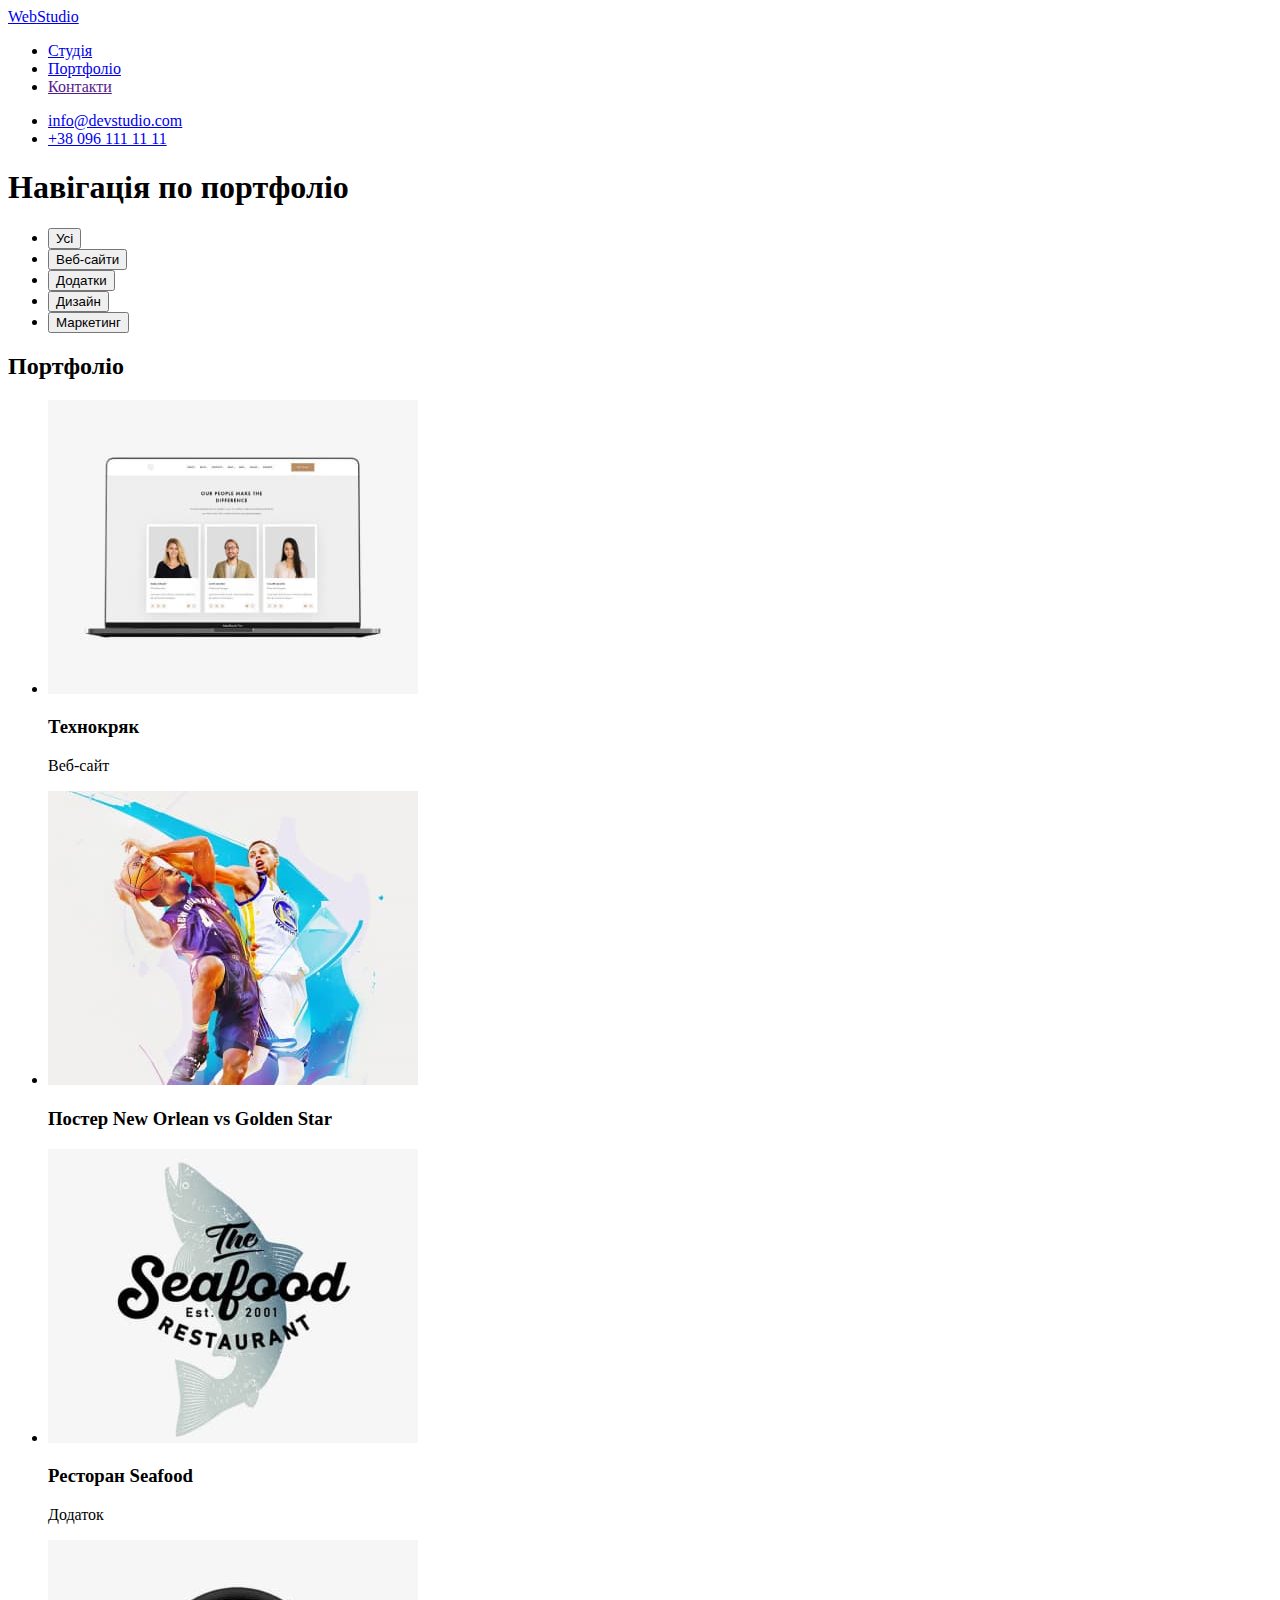
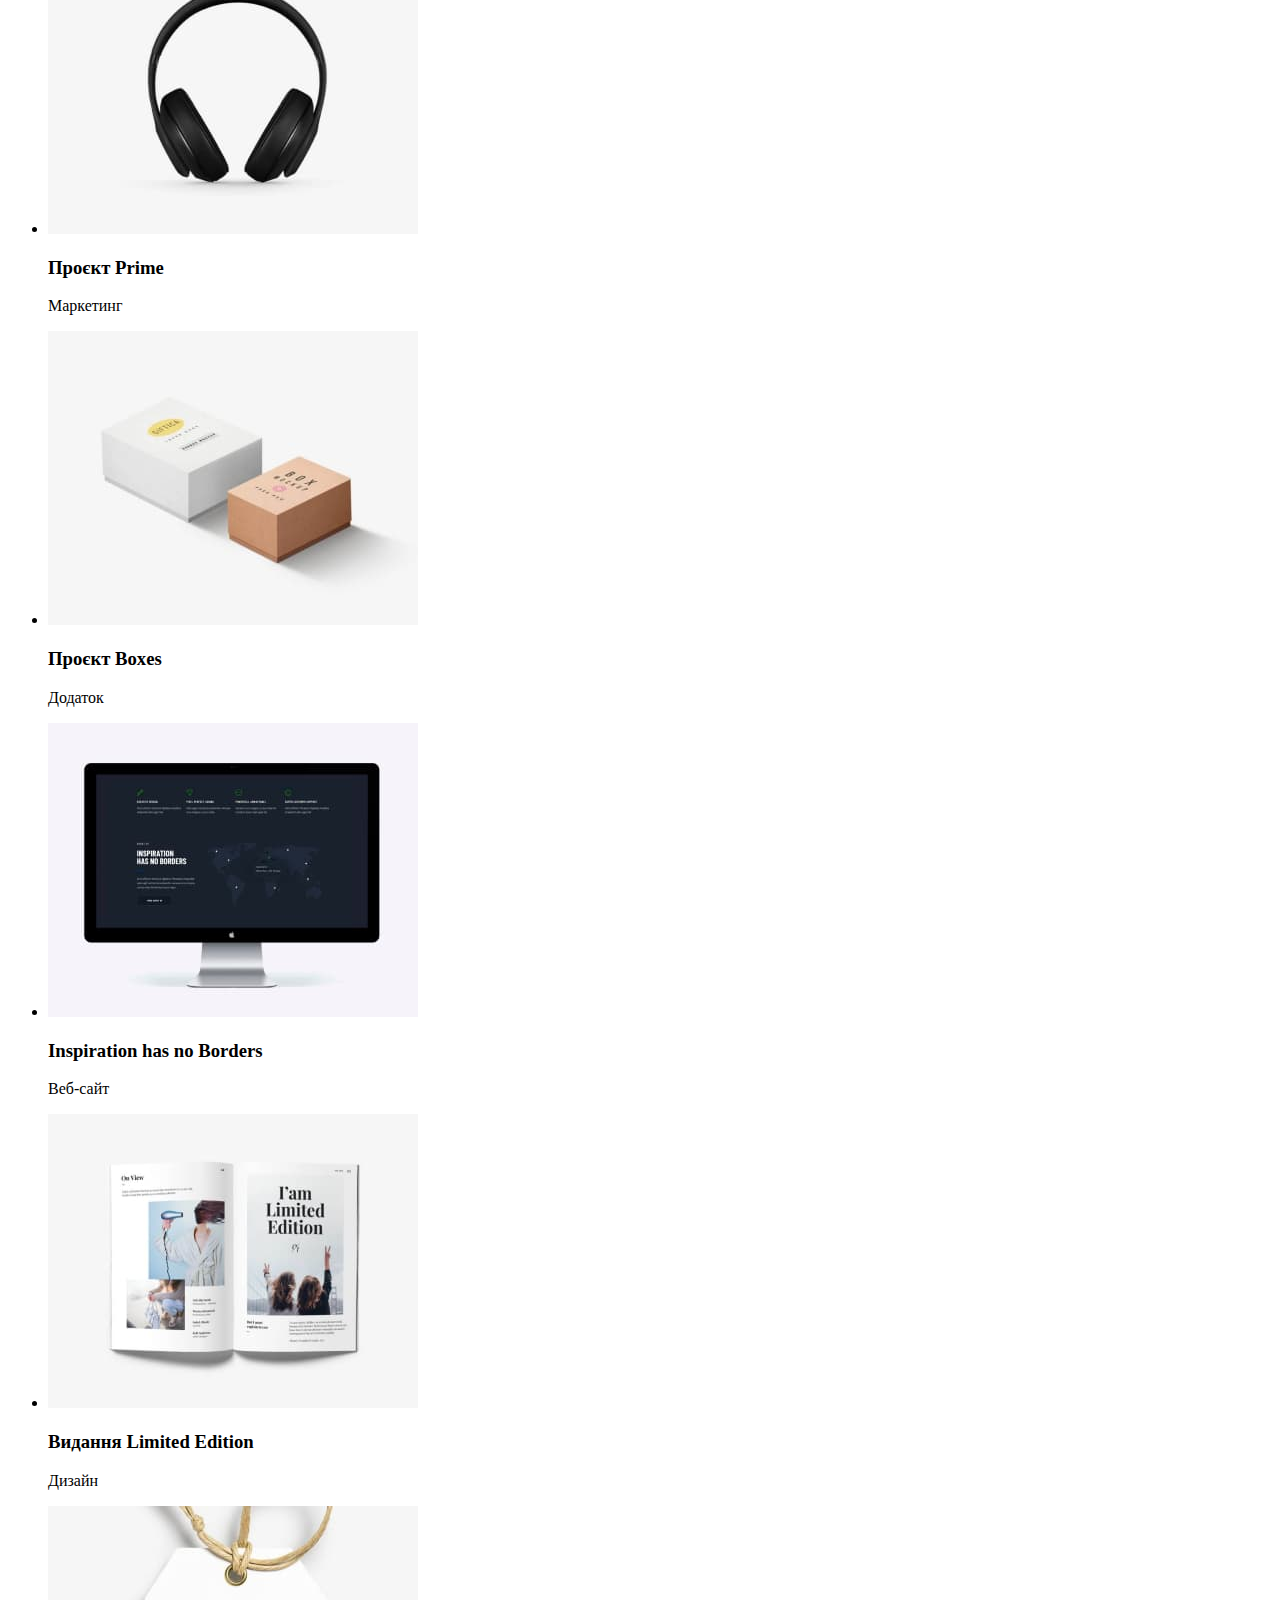
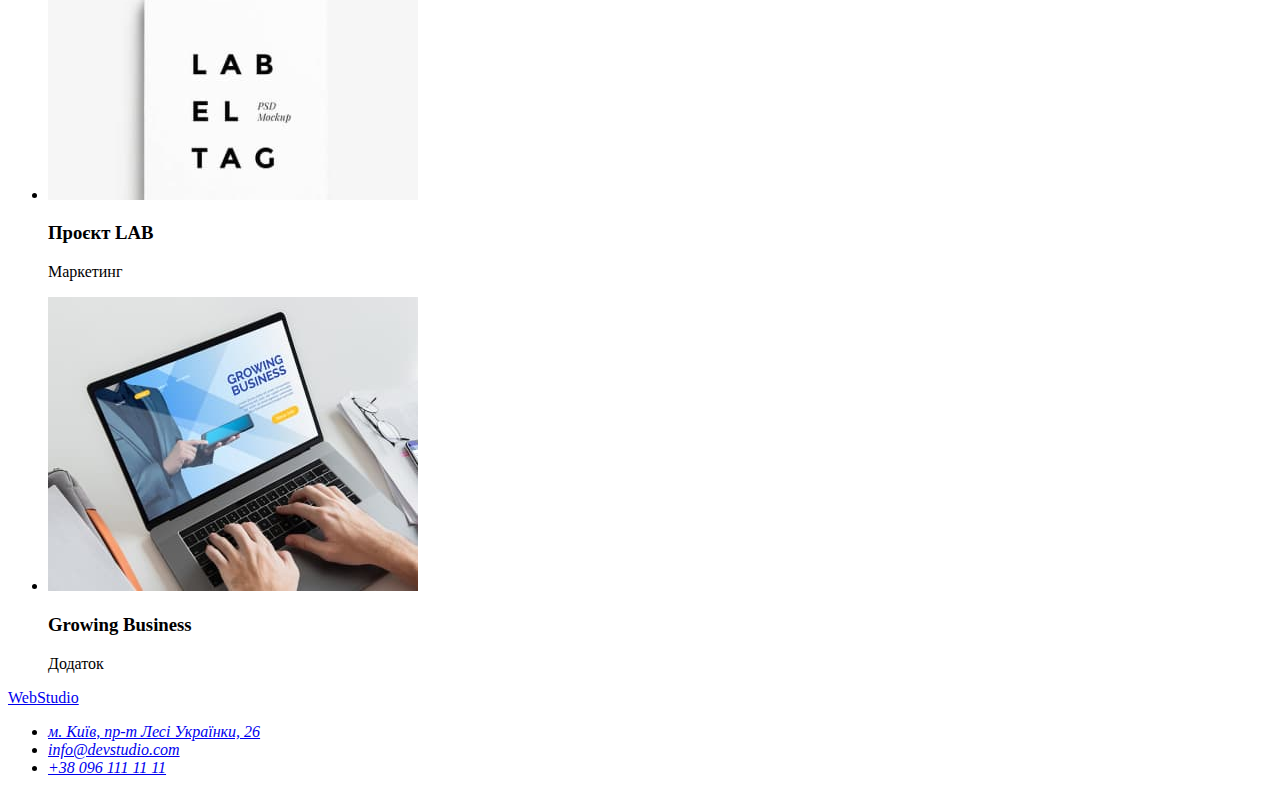
==== portfolio.html @ 465f3a04 "commit html" ====
<!DOCTYPE html>
<html lang="uk">
<head>
    <meta charset="UTF-8">
    <meta http-equiv="X-UA-Compatible" content="IE=edge">
    <meta name="viewport" content="width=device-width, initial-scale=1.0">
    <title>Document</title>
    <link rel="stylesheet" href="./css/styles.css">
</head>
<body>

    <!--Шапка-->

    <header >
        <nav>
            <a href="/index.html"><span class="accent">Web</span>Studio</a>
        <ul class="site-nav">
            <li><a href="./index.html">Студія</a></li>
            <li><a href="./portfolio.html">Портфоліо</a></li>
            <li><a href="">Контакти</a></li>
        </ul>
        </nav>
    
        <ul class="site-nav">
            <li><a href="mailto:info@devstudio.com">info@devstudio.com</a></li>
            <li><a href="tel:+380961111111">+38 096 111 11 11</a></li>
        </ul>
        
        </header>

        <main>
            <section>
                <h1>Навігація по портфоліо</h1>
            <ul>
                <li><button type="button">Усі</button></li>
                <li><button type="button">Веб-сайти</button></li>
                <li><button type="button">Додатки</button></li>
                <li><button type="button">Дизайн</button></li>
                <li><button type="button">Маркетинг</button></li>
            </ul>

            <h2>Портфоліо</h2>

            <ul>
                <li>
                    <img src="./images/img.jpg" alt="Ноутбук з сайтом"
                    width="370"
                    height="294">
                    <h3>Технокряк</h3>
                    <p>Веб-сайт</p>
                </li>
                <li>
                    <img src="./images/img(1).jpg" alt="Постер з баскетболістами"
                    width="370"
                    height="294">
                    <h3>Постер New Orlean vs Golden Star</h3>
                    <p></p>
                </li>
                <li>
                    <img src="./images/img00.jpg" alt="Логотип рибного ресторану"
                    width="370"
                    height="294">
                    <h3>Ресторан Seafood</h3>
                    <p>Додаток</p>
                </li>
                <li>
                    <img src="./images/img(3).jpg" alt="Чорні навушники"
                    width="370"
                    height="294">
                    <h3>Проєкт Prime</h3>
                    <p>Маркетинг</p>
                </li>
                <li>
                    <img src="./images/img(4).jpg" alt="Біла та бежева коробка"
                    width="370"
                    height="294">
                    <h3>Проєкт Boxes</h3>
                    <p>Додаток</p>
                </li>
                <li>
                    <img src="./images/img(5).jpg" alt="Сайт проекту"
                    width="370"
                    height="294">
                    <h3>Inspiration has no Borders</h3>
                    <p>Веб-сайт</p>
                </li>
                <li>
                    <img src="./images/img(6).jpg" alt="Дизайн журналу"
                    width="370"
                    height="294">
                    <h3>Видання Limited Edition</h3>
                    <p>Дизайн</p>
                </li>
                <li>
                    <img src="./images/img(7).jpg" alt="Логотип проекту"
                    width="370"
                    height="294">
                    <h3>Проєкт LAB</h3>
                    <p>Маркетинг</p>
                </li>
                <li>
                    <img src="./images/img(8).jpg" alt="Додаток на ПК"
                    width="370"
                    height="294">
                    <h3>Growing Business</h3>
                    <p>Додаток</p>
                </li>
            </ul>
        </section>

        </main>

        <!--Футер-->

    <footer>

        <a href="/index.html"><span class="accent">Web</span>Studio</a>
        <address>
            <ul>

                <li>
                    <a href="https://goo.gl/maps/KPhSYEdFBXfdf23w7" target="«_blank»" rel="«noopener»">м. Київ, пр-т Лесі Українки, 26</a>
                </li>

                <li><a href="mailto:info@devstudio.com">info@devstudio.com</a></li>
                
                <li><a href="tel:+380961111111">+38 096 111 11 11</a></li>
            
            </ul>
            </address>

    </footer>
</body>
</html>
---- css/styles.css ----
.site-nav :hover {
    color: #2196F3;
}
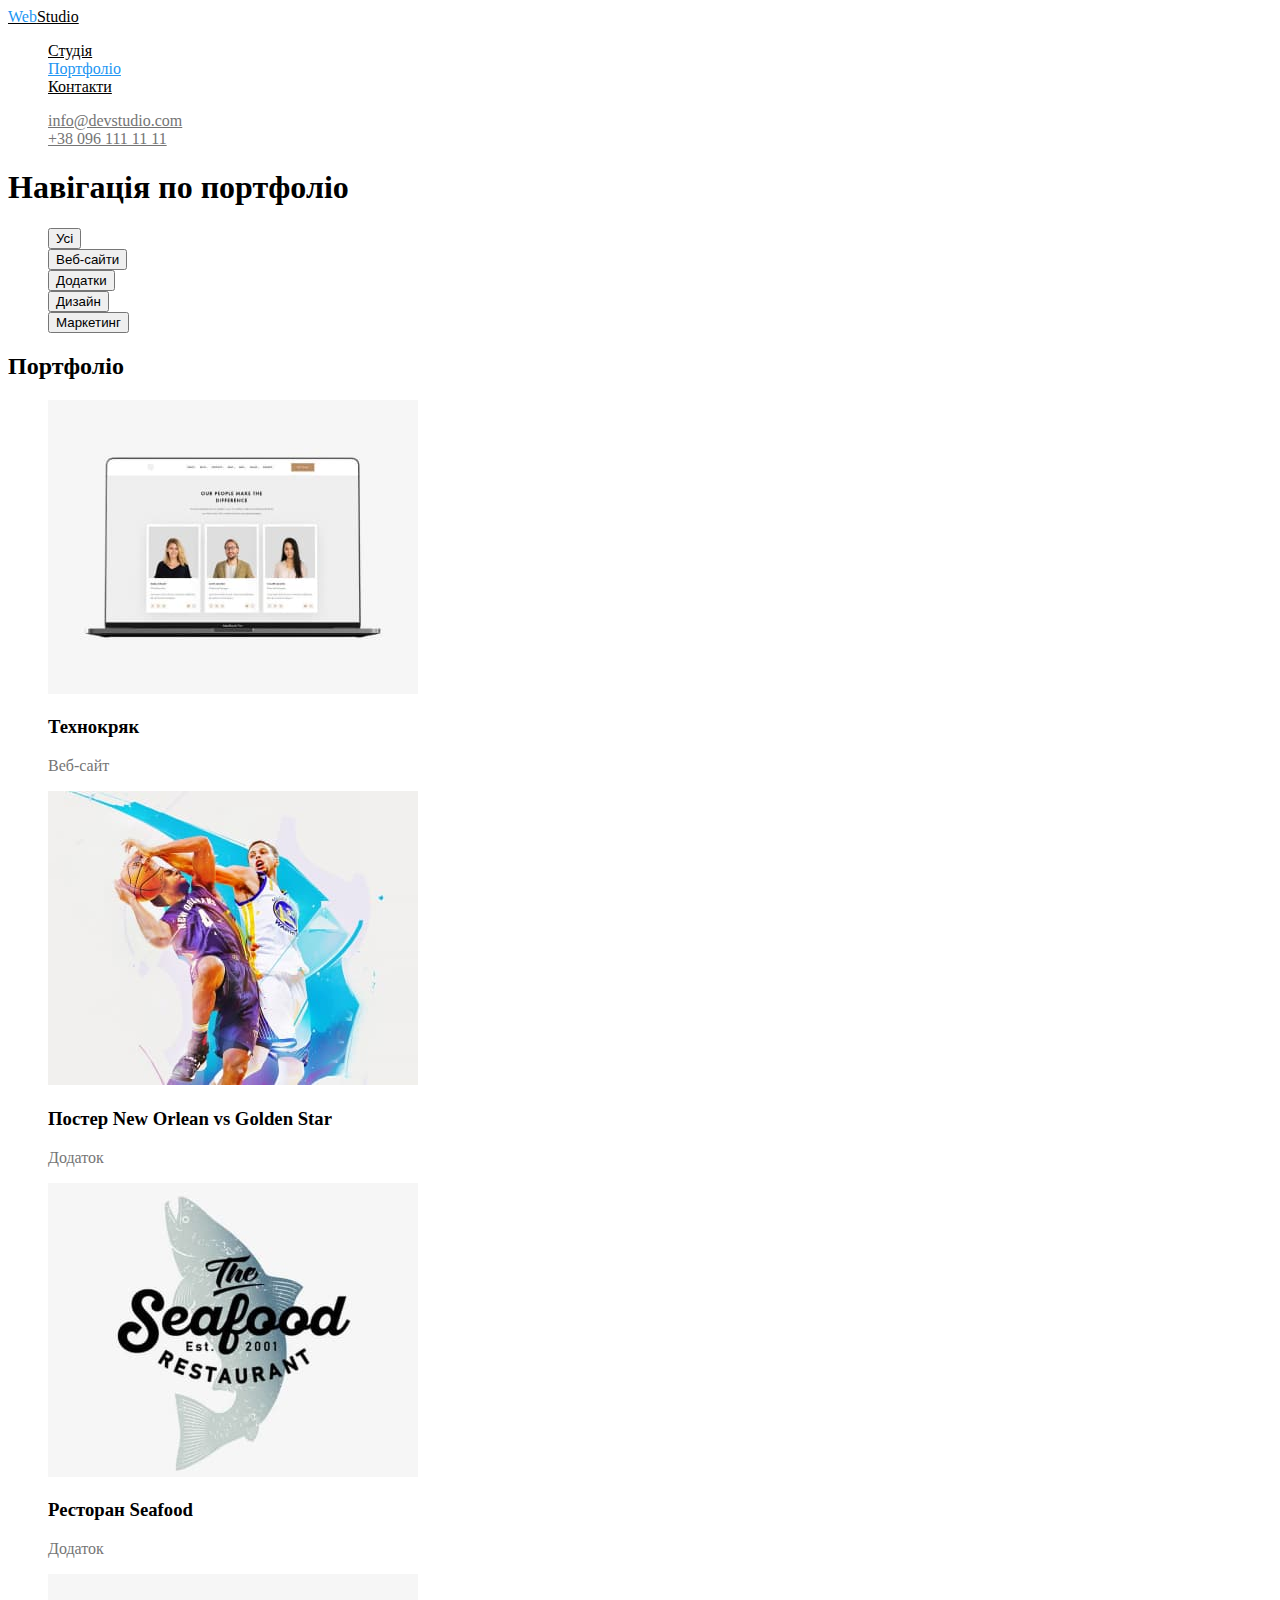
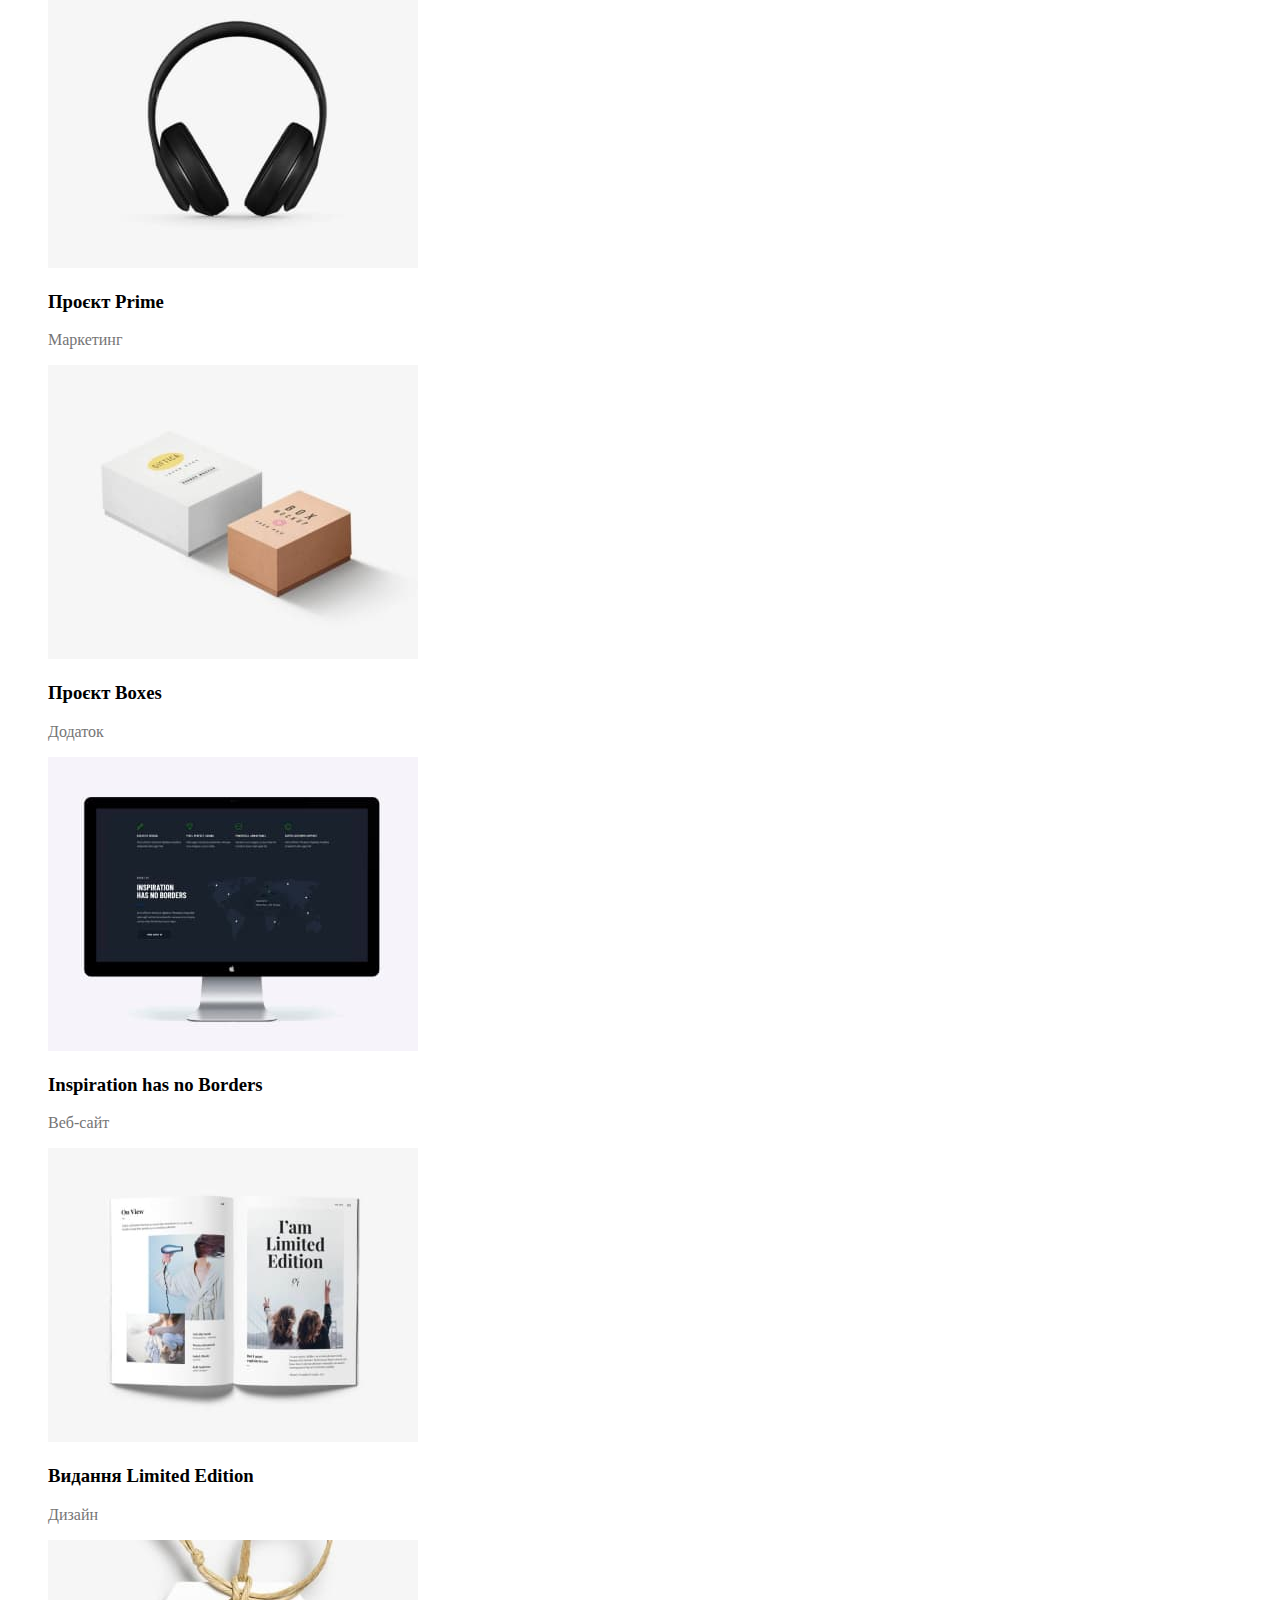
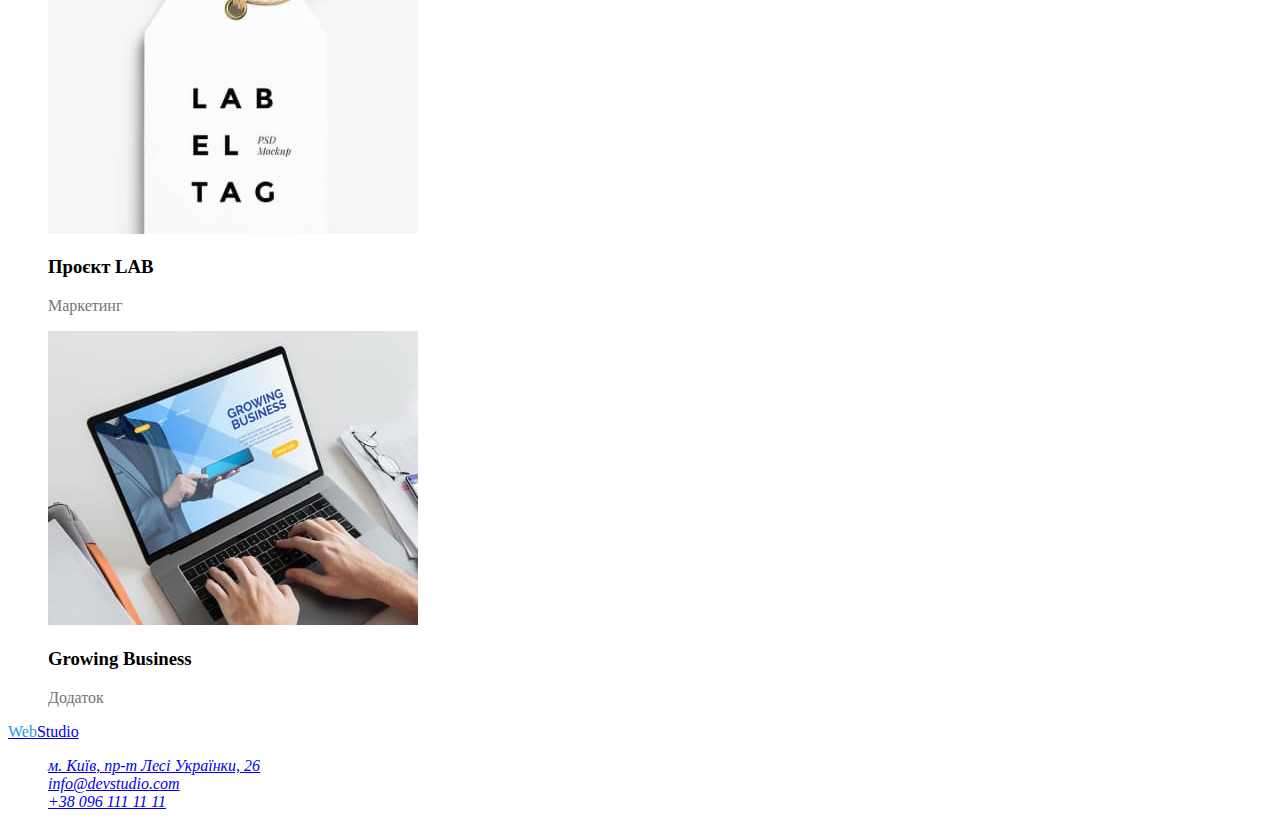
==== commit 96fea1c6: "Text color" ====
--- a/portfolio.html
+++ b/portfolio.html
@@ -1,134 +1,165 @@
 <!DOCTYPE html>
 <html lang="uk">
-<head>
-    <meta charset="UTF-8">
-    <meta http-equiv="X-UA-Compatible" content="IE=edge">
-    <meta name="viewport" content="width=device-width, initial-scale=1.0">
+  <head>
+    <meta charset="UTF-8" />
+    <meta http-equiv="X-UA-Compatible" content="IE=edge" />
+    <meta name="viewport" content="width=device-width, initial-scale=1.0" />
     <title>Document</title>
-    <link rel="stylesheet" href="./css/styles.css">
-</head>
-<body>
-
+    <link rel="stylesheet" href="./css/styles.css" />
+  </head>
+  <body>
     <!--Шапка-->
 
-    <header >
-        <nav>
-            <a href="/index.html"><span class="accent">Web</span>Studio</a>
-        <ul class="site-nav">
-            <li><a href="./index.html">Студія</a></li>
-            <li><a href="./portfolio.html">Портфоліо</a></li>
-            <li><a href="">Контакти</a></li>
+    <header>
+      <nav>
+        <a href="/index.html" class="logo"
+          ><span class="accent">Web</span>Studio</a
+        >
+        <ul class="site_nav">
+          <li><a href="./index.html">Студія</a></li>
+          <li><a href="./portfolio.html" class="link current">Портфоліо</a></li>
+          <li><a href="">Контакти</a></li>
         </ul>
-        </nav>
-    
-        <ul class="site-nav">
-            <li><a href="mailto:info@devstudio.com">info@devstudio.com</a></li>
-            <li><a href="tel:+380961111111">+38 096 111 11 11</a></li>
+      </nav>
+
+      <ul class="auth_nav">
+        <li class="auth_nav-title">
+          <a href="mailto:info@devstudio.com">info@devstudio.com</a>
+        </li>
+        <li class="auth_nav-title">
+          <a href="tel:+380961111111">+38 096 111 11 11</a>
+        </li>
+      </ul>
+    </header>
+
+    <main>
+      <section>
+        <h1>Навігація по портфоліо</h1>
+        <ul class="section">
+          <li><button type="button">Усі</button></li>
+          <li><button type="button">Веб-сайти</button></li>
+          <li><button type="button">Додатки</button></li>
+          <li><button type="button">Дизайн</button></li>
+          <li><button type="button">Маркетинг</button></li>
         </ul>
-        
-        </header>
 
-        <main>
-            <section>
-                <h1>Навігація по портфоліо</h1>
-            <ul>
-                <li><button type="button">Усі</button></li>
-                <li><button type="button">Веб-сайти</button></li>
-                <li><button type="button">Додатки</button></li>
-                <li><button type="button">Дизайн</button></li>
-                <li><button type="button">Маркетинг</button></li>
-            </ul>
+        <h2>Портфоліо</h2>
 
-            <h2>Портфоліо</h2>
+        <ul>
+          <li>
+            <img
+              src="./images/img.jpg"
+              alt="Ноутбук з сайтом"
+              width="370"
+              height="294"
+            />
+            <h3 class="section-title">Технокряк</h3>
+            <p class="section-text">Веб-сайт</p>
+          </li>
+          <li>
+            <img
+              src="./images/img(1).jpg"
+              alt="Постер з баскетболістами"
+              width="370"
+              height="294"
+            />
+            <h3 class="section-title">Постер New Orlean vs Golden Star</h3>
+            <p class="section-text">Додаток</p>
+          </li>
+          <li>
+            <img
+              src="./images/img00.jpg"
+              alt="Логотип рибного ресторану"
+              width="370"
+              height="294"
+            />
+            <h3 class="section-title">Ресторан Seafood</h3>
+            <p class="section-text">Додаток</p>
+          </li>
+          <li>
+            <img
+              src="./images/img(3).jpg"
+              alt="Чорні навушники"
+              width="370"
+              height="294"
+            />
+            <h3 class="section-title">Проєкт Prime</h3>
+            <p class="section-text">Маркетинг</p>
+          </li>
+          <li>
+            <img
+              src="./images/img(4).jpg"
+              alt="Біла та бежева коробка"
+              width="370"
+              height="294"
+            />
+            <h3 class="section-title">Проєкт Boxes</h3>
+            <p class="section-text">Додаток</p>
+          </li>
+          <li>
+            <img
+              src="./images/img(5).jpg"
+              alt="Сайт проекту"
+              width="370"
+              height="294"
+            />
+            <h3 class="section-title">Inspiration has no Borders</h3>
+            <p class="section-text">Веб-сайт</p>
+          </li>
+          <li>
+            <img
+              src="./images/img(6).jpg"
+              alt="Дизайн журналу"
+              width="370"
+              height="294"
+            />
+            <h3 class="section-title">Видання Limited Edition</h3>
+            <p class="section-text">Дизайн</p>
+          </li>
+          <li>
+            <img
+              src="./images/img(7).jpg"
+              alt="Логотип проекту"
+              width="370"
+              height="294"
+            />
+            <h3 class="section-title">Проєкт LAB</h3>
+            <p class="section-text">Маркетинг</p>
+          </li>
+          <li>
+            <img
+              src="./images/img(8).jpg"
+              alt="Додаток на ПК"
+              width="370"
+              height="294"
+            />
+            <h3 class="section-title">Growing Business</h3>
+            <p class="section-text">Додаток</p>
+          </li>
+        </ul>
+      </section>
+    </main>
 
-            <ul>
-                <li>
-                    <img src="./images/img.jpg" alt="Ноутбук з сайтом"
-                    width="370"
-                    height="294">
-                    <h3>Технокряк</h3>
-                    <p>Веб-сайт</p>
-                </li>
-                <li>
-                    <img src="./images/img(1).jpg" alt="Постер з баскетболістами"
-                    width="370"
-                    height="294">
-                    <h3>Постер New Orlean vs Golden Star</h3>
-                    <p></p>
-                </li>
-                <li>
-                    <img src="./images/img00.jpg" alt="Логотип рибного ресторану"
-                    width="370"
-                    height="294">
-                    <h3>Ресторан Seafood</h3>
-                    <p>Додаток</p>
-                </li>
-                <li>
-                    <img src="./images/img(3).jpg" alt="Чорні навушники"
-                    width="370"
-                    height="294">
-                    <h3>Проєкт Prime</h3>
-                    <p>Маркетинг</p>
-                </li>
-                <li>
-                    <img src="./images/img(4).jpg" alt="Біла та бежева коробка"
-                    width="370"
-                    height="294">
-                    <h3>Проєкт Boxes</h3>
-                    <p>Додаток</p>
-                </li>
-                <li>
-                    <img src="./images/img(5).jpg" alt="Сайт проекту"
-                    width="370"
-                    height="294">
-                    <h3>Inspiration has no Borders</h3>
-                    <p>Веб-сайт</p>
-                </li>
-                <li>
-                    <img src="./images/img(6).jpg" alt="Дизайн журналу"
-                    width="370"
-                    height="294">
-                    <h3>Видання Limited Edition</h3>
-                    <p>Дизайн</p>
-                </li>
-                <li>
-                    <img src="./images/img(7).jpg" alt="Логотип проекту"
-                    width="370"
-                    height="294">
-                    <h3>Проєкт LAB</h3>
-                    <p>Маркетинг</p>
-                </li>
-                <li>
-                    <img src="./images/img(8).jpg" alt="Додаток на ПК"
-                    width="370"
-                    height="294">
-                    <h3>Growing Business</h3>
-                    <p>Додаток</p>
-                </li>
-            </ul>
-        </section>
-
-        </main>
-
-        <!--Футер-->
+    <!--Футер-->
 
     <footer>
+      <a href="/index.html"><span class="accent">Web</span>Studio</a>
+      <address>
+        <ul>
+          <li>
+            <a
+              href="https://goo.gl/maps/KPhSYEdFBXfdf23w7"
+              target="«_blank»"
+              rel="«noopener»"
+              >м. Київ, пр-т Лесі Українки, 26</a
+            >
+          </li>
 
-        <a href="/index.html"><span class="accent">Web</span>Studio</a>
-        <address>
-            <ul>
+          <li><a href="mailto:info@devstudio.com">info@devstudio.com</a></li>
 
-                <li>
-                    <a href="https://goo.gl/maps/KPhSYEdFBXfdf23w7" target="«_blank»" rel="«noopener»">м. Київ, пр-т Лесі Українки, 26</a>
-                </li>
-
-                <li><a href="mailto:info@devstudio.com">info@devstudio.com</a></li>
-                
-                <li><a href="tel:+380961111111">+38 096 111 11 11</a></li>
-            
-            </ul>
-            </address>
-
+          <li><a href="tel:+380961111111">+38 096 111 11 11</a></li>
+        </ul>
+      </address>
     </footer>
-</body>
-</html>+  </body>
+</html>
--- a/css/styles.css
+++ b/css/styles.css
@@ -1,3 +1,92 @@
-.site-nav :hover {
-    color: #2196F3;
+:root {
+    --primary-text-color: rgb(0, 0, 0);
+    --text-color: #757575;
+    --accent-color: #2196F3;
+    --primary-bg-color: #FFFFFF;
+
 }
+
+
+/*body*/
+
+body {
+    background-color: var(--primary-bg-color);
+    color: var(--primary-text-color);
+}
+
+/*logo*/
+
+.logo {
+    color: var(--primary-text-color);
+}
+.accent {
+    color: var(--accent-color);
+}
+
+/*.site_nav + text*/
+
+.site_nav a {
+    color: var(--primary-text-color);
+    
+}
+.site_nav :hover,
+.site_nav :focus{
+    color: var(--accent-color);
+}
+
+.site_nav .link.current {
+    color: var(--accent-color);
+}
+
+.section-title {
+    color: var(--primary-text-color);
+}
+
+.section-text {
+    color: var(--text-color);
+}
+
+/*auth_nav*/
+
+.auth_nav-title a {
+    color: var(--text-color);
+}
+
+.auth_nav-title :hover,
+.auth_nav-title :focus{
+    color: var(--accent-color);
+}
+
+
+/*button*/
+
+.heat {
+    color: var(--primary-bg-color);
+    background-color: #2F303A;
+}
+
+.button-primary{
+    color: var(--primary-bg-color);
+    background-color: var(--accent-color);
+}
+/*Поправки маркеровок*/
+
+ul {
+    list-style: none;
+}
+
+
+
+/*цвет основного текста #212121 */
+
+/*вторичный цвет текста #757575 */
+
+/*цвет перед кнопкой #FFFFFF */
+
+/*вторичный цвет фона #F5F4FA */
+
+/*акцент #2196F3 */
+
+/*почта и номер в футере rgba(255, 255, 255, 0.6)
+*/
+
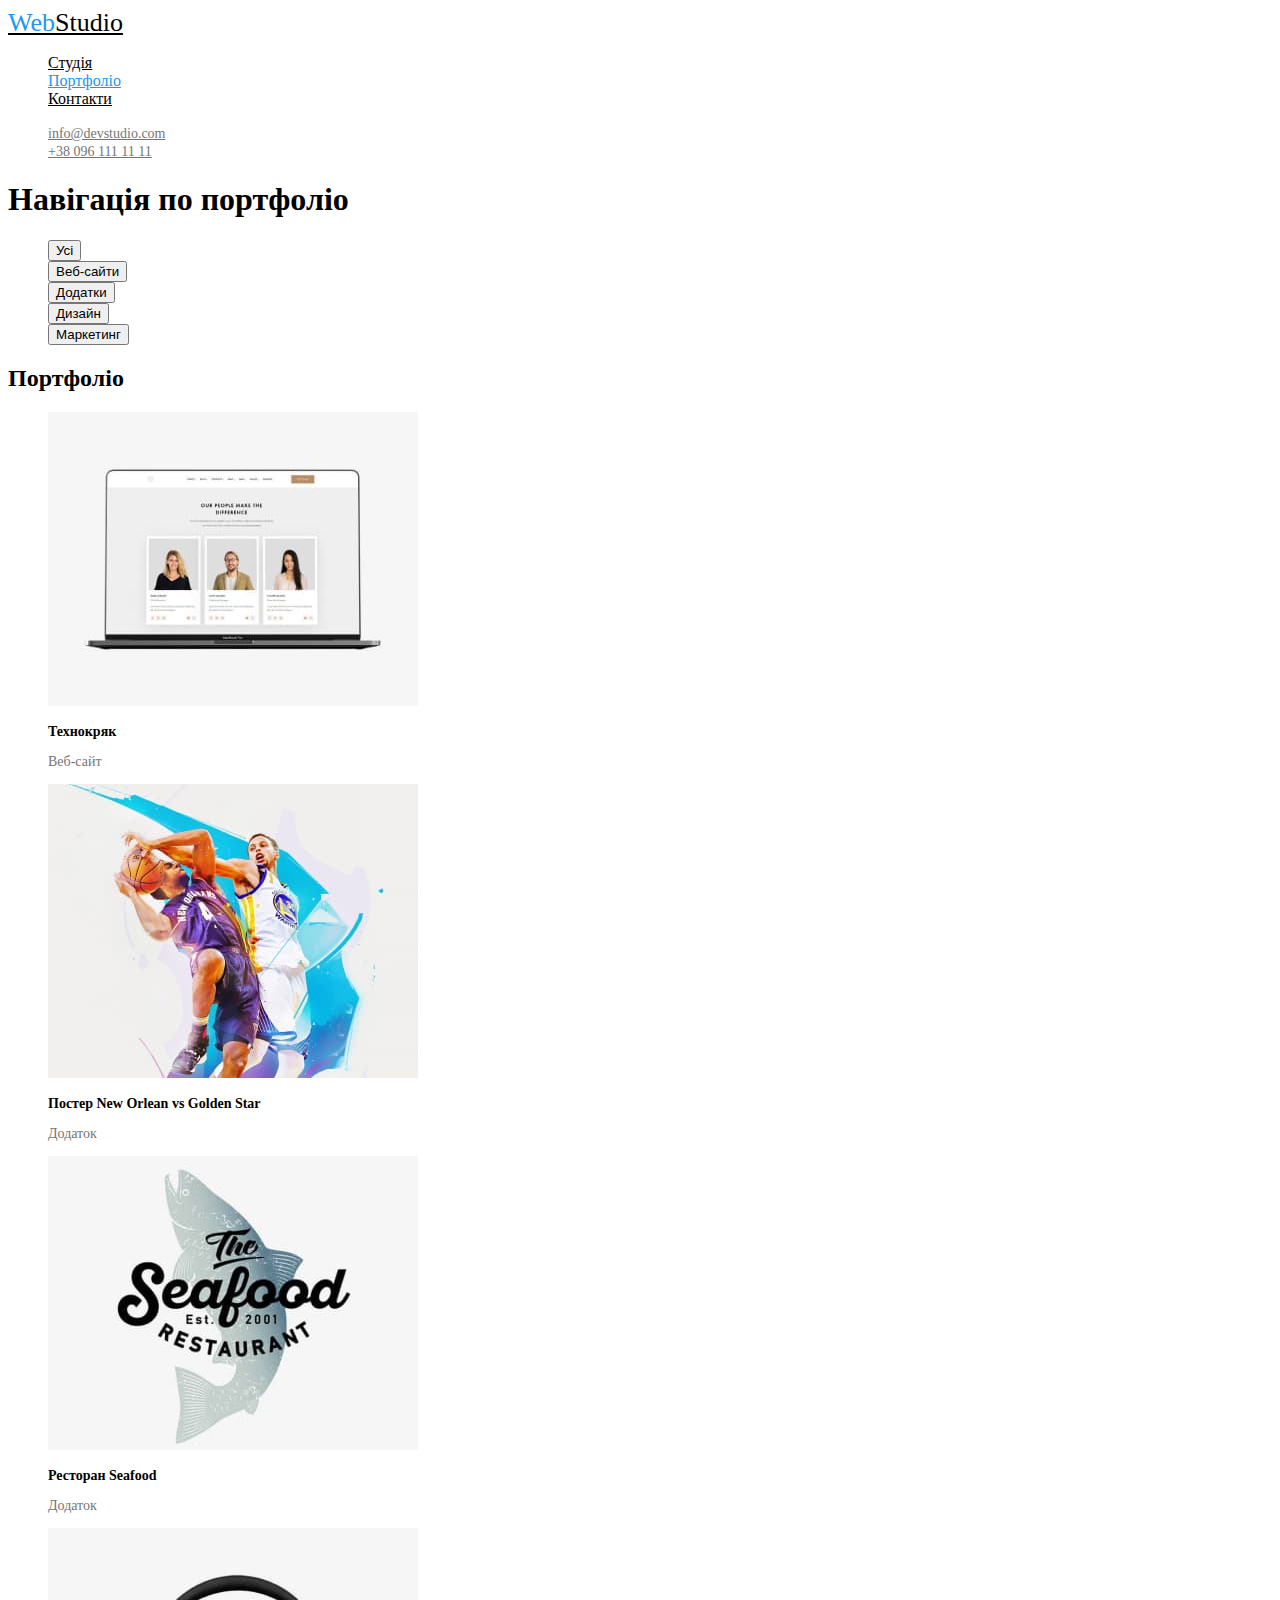
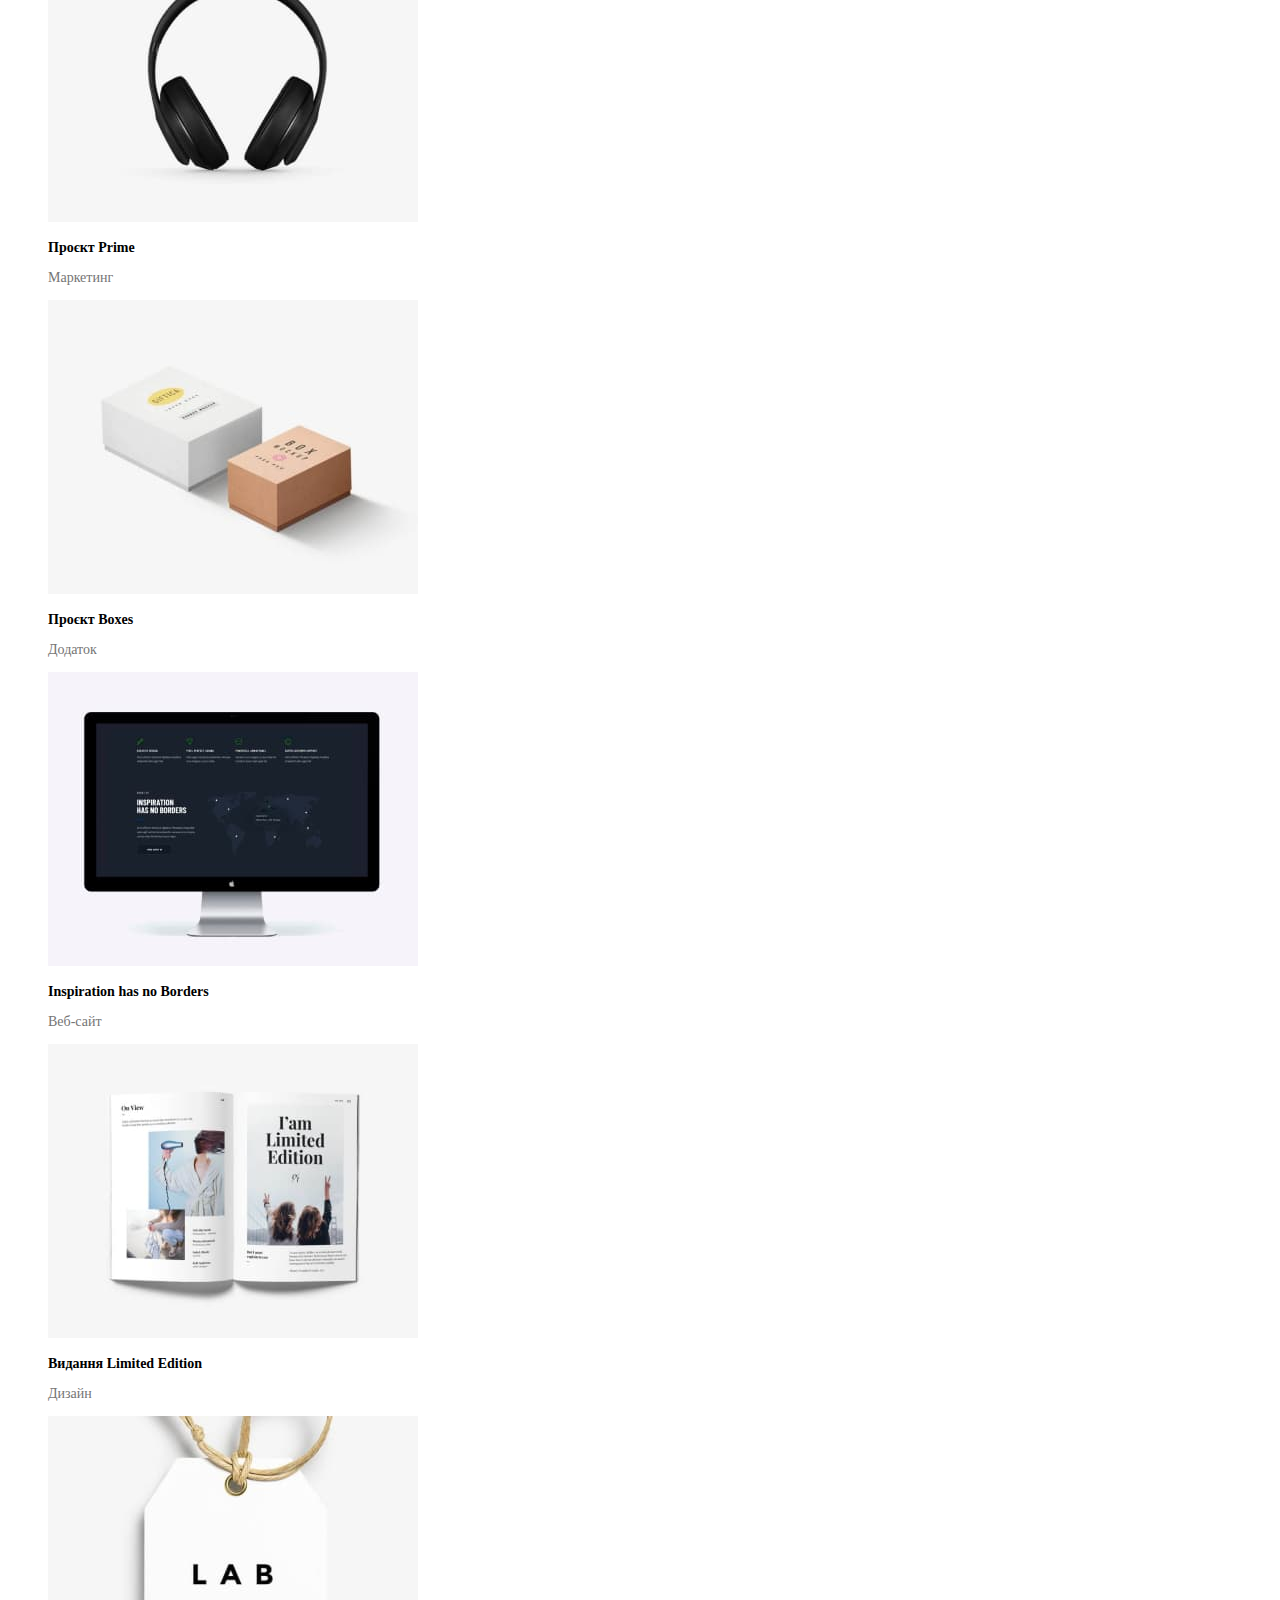
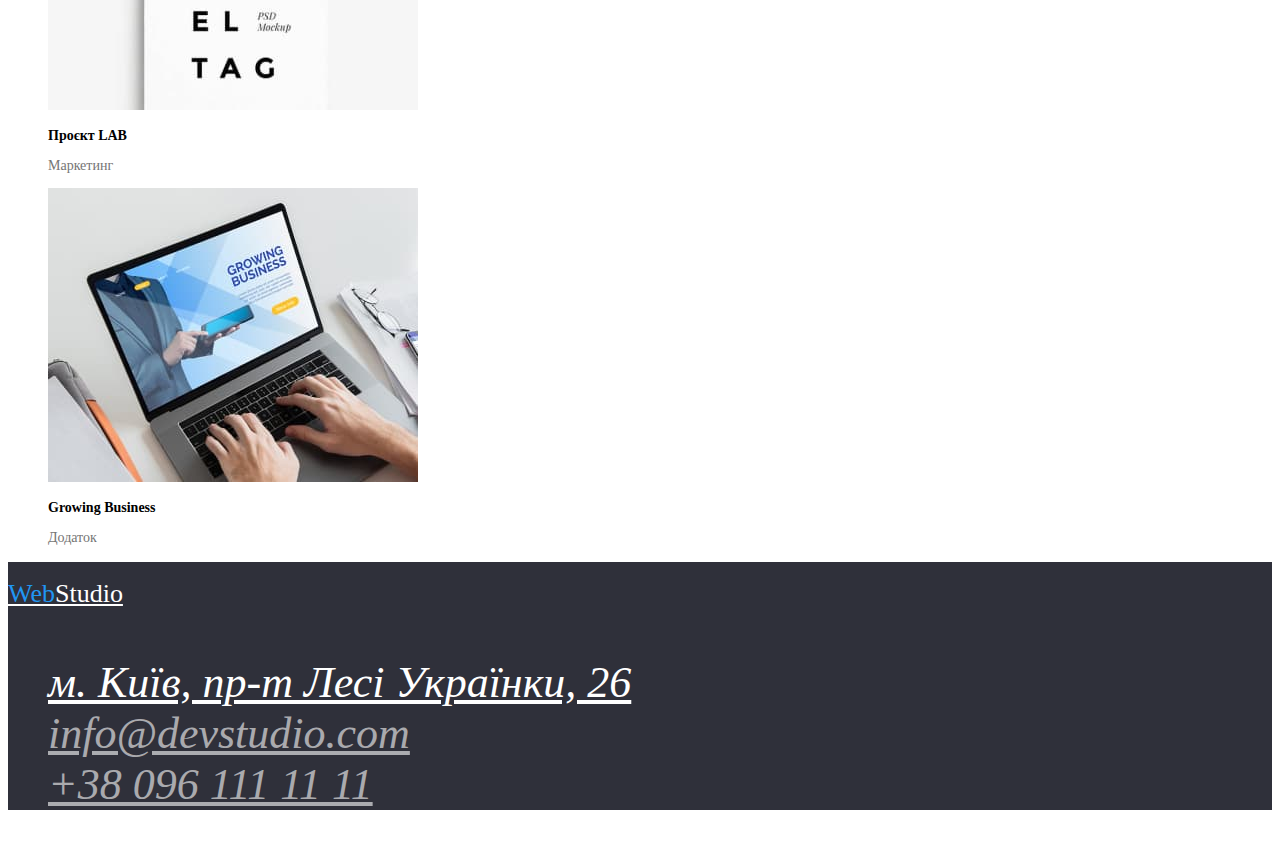
==== commit a0834549: "Formating font-size" ====
--- a/portfolio.html
+++ b/portfolio.html
@@ -142,11 +142,13 @@
 
     <!--Футер-->
 
-    <footer>
-      <a href="/index.html"><span class="accent">Web</span>Studio</a>
+    <footer class="bg">
+      <a href="/index.html" class="logo-footer"
+        ><span class="accent">Web</span>Studio</a
+      >
       <address>
-        <ul>
-          <li>
+        <ul class="site_nav">
+          <li class="footer-adress">
             <a
               href="https://goo.gl/maps/KPhSYEdFBXfdf23w7"
               target="«_blank»"
@@ -155,9 +157,13 @@
             >
           </li>
 
-          <li><a href="mailto:info@devstudio.com">info@devstudio.com</a></li>
+          <li class="footer-adress-contact">
+            <a href="mailto:info@devstudio.com">info@devstudio.com</a>
+          </li>
 
-          <li><a href="tel:+380961111111">+38 096 111 11 11</a></li>
+          <li class="footer-adress-contact">
+            <a href="tel:+380961111111">+38 096 111 11 11</a>
+          </li>
         </ul>
       </address>
     </footer>
--- a/css/styles.css
+++ b/css/styles.css
@@ -3,6 +3,7 @@
     --text-color: #757575;
     --accent-color: #2196F3;
     --primary-bg-color: #FFFFFF;
+    --text-footer: #FFFFFF;
 
 }
 
@@ -18,6 +19,7 @@
 
 .logo {
     color: var(--primary-text-color);
+    font-size: 26px;
 }
 .accent {
     color: var(--accent-color);
@@ -32,24 +34,35 @@
 .site_nav :hover,
 .site_nav :focus{
     color: var(--accent-color);
+    font-size: 14px;
 }
 
 .site_nav .link.current {
     color: var(--accent-color);
 }
 
+.section-team {
+    background-color: #F5F4FA;
+}
 .section-title {
     color: var(--primary-text-color);
+    font-size: 14px;
+}
+
+.section-title-main {
+    font-size: 36px;
 }
 
 .section-text {
     color: var(--text-color);
+    font-size: 14px;
 }
 
 /*auth_nav*/
 
 .auth_nav-title a {
     color: var(--text-color);
+    font-size: 14px;
 }
 
 .auth_nav-title :hover,
@@ -60,19 +73,48 @@
 
 /*button*/
 
-.heat {
+.bg {
     color: var(--primary-bg-color);
     background-color: #2F303A;
+    font-size: 44px;
 }
 
 .button-primary{
     color: var(--primary-bg-color);
     background-color: var(--accent-color);
+    font-size: 16px;
 }
 /*Поправки маркеровок*/
 
 ul {
     list-style: none;
+}
+
+/*Команда*/
+.section-title-team {
+    font-size: 16px;
+    
+}
+
+.section-text-team {
+    font-size: 16px;
+    color: rgba(117, 117, 117, 1);
+
+}
+
+/*Футер*/
+
+.logo-footer {
+    color: var(--text-footer);
+    font-size: 26px;
+}
+
+.footer-adress a{
+    color: var(--text-footer);
+}
+
+.footer-adress-contact a{
+    color: rgba(255, 255, 255, 0.6)
 }
 
 
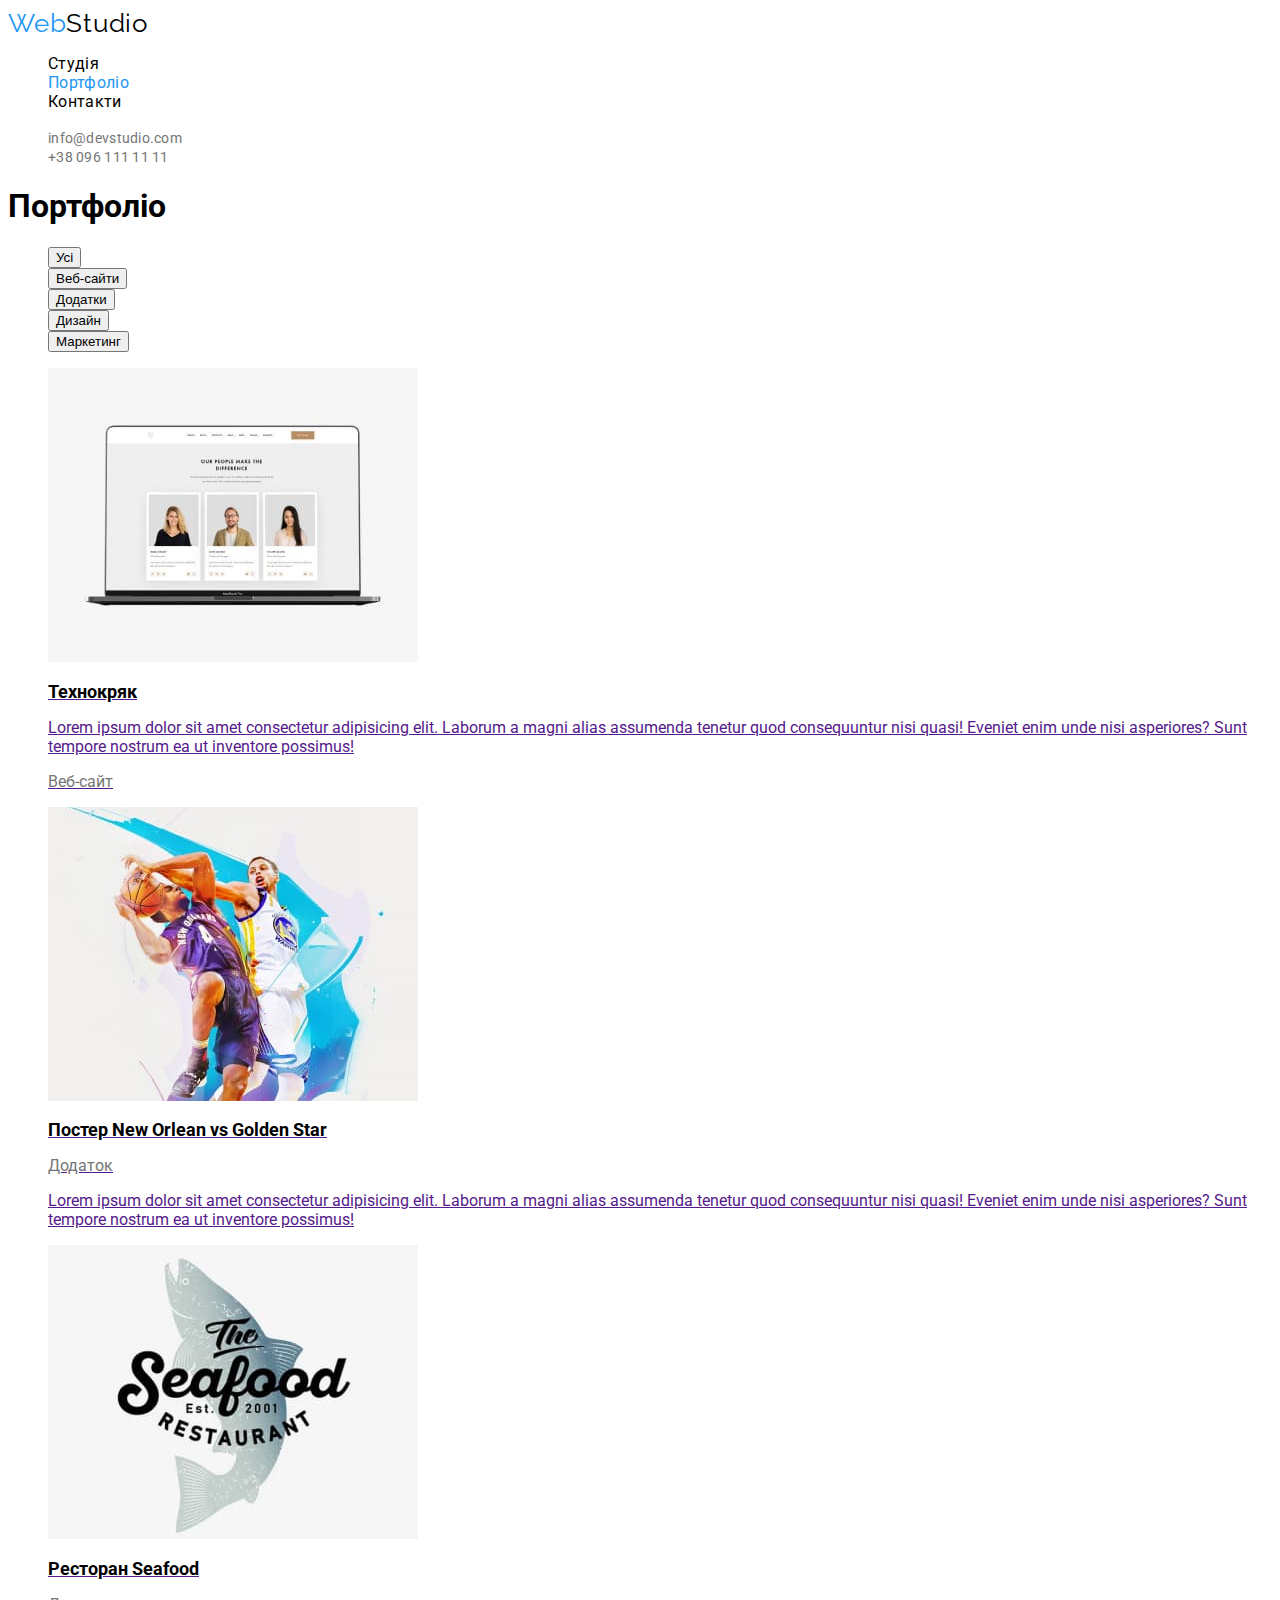
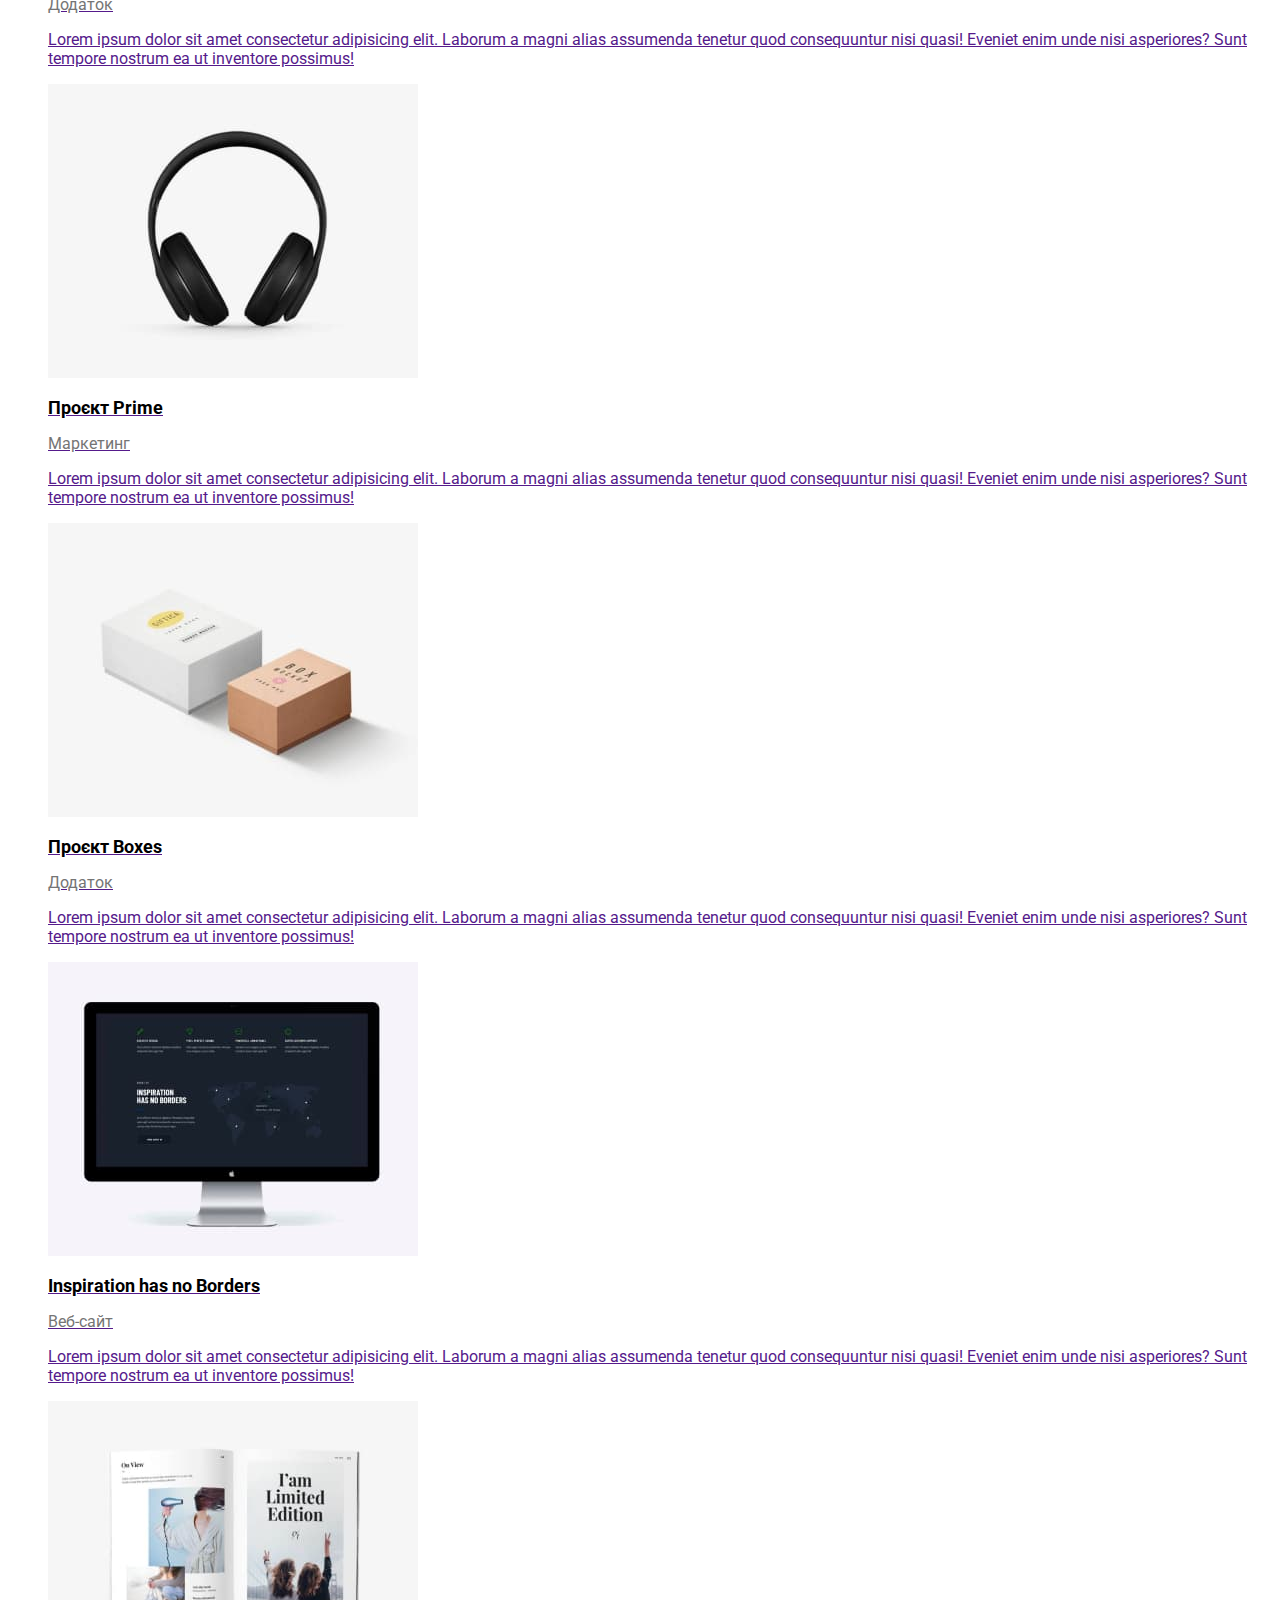
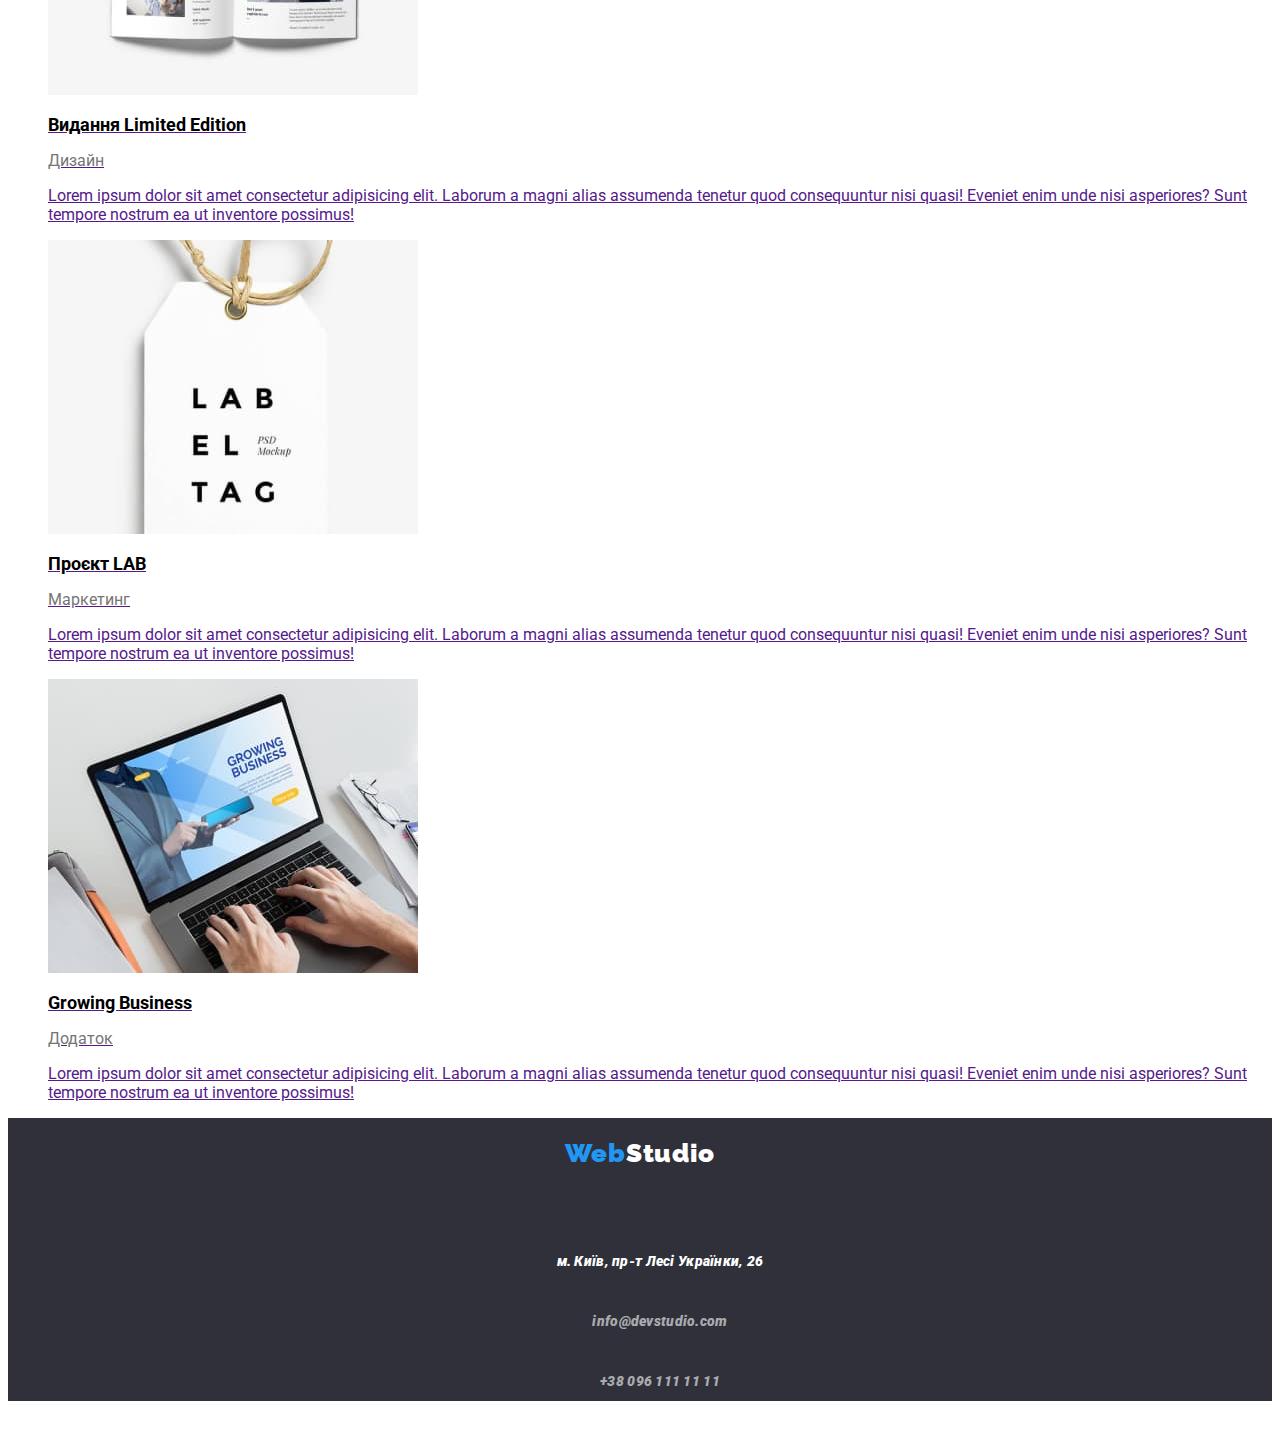
==== commit 9622ed5d: "Uodate html" ====
--- a/portfolio.html
+++ b/portfolio.html
@@ -5,6 +5,12 @@
     <meta http-equiv="X-UA-Compatible" content="IE=edge" />
     <meta name="viewport" content="width=device-width, initial-scale=1.0" />
     <title>Document</title>
+    <link rel="preconnect" href="https://fonts.googleapis.com" />
+    <link rel="preconnect" href="https://fonts.gstatic.com" crossorigin />
+    <link
+      href="https://fonts.googleapis.com/css2?family=Raleway:wght@700&family=Roboto:wght@400;500;700&display=swap"
+      rel="stylesheet"
+    />
     <link rel="stylesheet" href="./css/styles.css" />
   </head>
   <body>
@@ -34,107 +40,192 @@
 
     <main>
       <section>
-        <h1>Навігація по портфоліо</h1>
-        <ul class="section">
-          <li><button type="button">Усі</button></li>
-          <li><button type="button">Веб-сайти</button></li>
-          <li><button type="button">Додатки</button></li>
-          <li><button type="button">Дизайн</button></li>
-          <li><button type="button">Маркетинг</button></li>
-        </ul>
-
-        <h2>Портфоліо</h2>
+        <h1>Портфоліо</h1>
+
+        <ul class="section-button">
+          <li class="section-button-text">
+            <button type="button" class="pointer">Усі</button>
+          </li>
+          <li class="section-button-text">
+            <button type="button" class="pointer">Веб-сайти</button>
+          </li>
+          <li class="section-button-text">
+            <button type="button" class="pointer">Додатки</button>
+          </li>
+          <li class="section-button-text">
+            <button type="button" class="pointer">Дизайн</button>
+          </li>
+          <li class="section-button-text">
+            <button type="button" class="pointer">Маркетинг</button>
+          </li>
+        </ul>
 
         <ul>
           <li>
-            <img
-              src="./images/img.jpg"
-              alt="Ноутбук з сайтом"
-              width="370"
-              height="294"
-            />
-            <h3 class="section-title">Технокряк</h3>
-            <p class="section-text">Веб-сайт</p>
-          </li>
-          <li>
-            <img
-              src="./images/img(1).jpg"
-              alt="Постер з баскетболістами"
-              width="370"
-              height="294"
-            />
-            <h3 class="section-title">Постер New Orlean vs Golden Star</h3>
-            <p class="section-text">Додаток</p>
-          </li>
-          <li>
-            <img
-              src="./images/img00.jpg"
-              alt="Логотип рибного ресторану"
-              width="370"
-              height="294"
-            />
-            <h3 class="section-title">Ресторан Seafood</h3>
-            <p class="section-text">Додаток</p>
-          </li>
-          <li>
-            <img
-              src="./images/img(3).jpg"
-              alt="Чорні навушники"
-              width="370"
-              height="294"
-            />
-            <h3 class="section-title">Проєкт Prime</h3>
-            <p class="section-text">Маркетинг</p>
-          </li>
-          <li>
-            <img
-              src="./images/img(4).jpg"
-              alt="Біла та бежева коробка"
-              width="370"
-              height="294"
-            />
-            <h3 class="section-title">Проєкт Boxes</h3>
-            <p class="section-text">Додаток</p>
-          </li>
-          <li>
-            <img
-              src="./images/img(5).jpg"
-              alt="Сайт проекту"
-              width="370"
-              height="294"
-            />
-            <h3 class="section-title">Inspiration has no Borders</h3>
-            <p class="section-text">Веб-сайт</p>
-          </li>
-          <li>
-            <img
-              src="./images/img(6).jpg"
-              alt="Дизайн журналу"
-              width="370"
-              height="294"
-            />
-            <h3 class="section-title">Видання Limited Edition</h3>
-            <p class="section-text">Дизайн</p>
-          </li>
-          <li>
-            <img
-              src="./images/img(7).jpg"
-              alt="Логотип проекту"
-              width="370"
-              height="294"
-            />
-            <h3 class="section-title">Проєкт LAB</h3>
-            <p class="section-text">Маркетинг</p>
-          </li>
-          <li>
-            <img
-              src="./images/img(8).jpg"
-              alt="Додаток на ПК"
-              width="370"
-              height="294"
-            />
-            <h3 class="section-title">Growing Business</h3>
-            <p class="section-text">Додаток</p>
+            <a href="">
+              <img
+                src="./images/img.jpg"
+                alt="Ноутбук з сайтом"
+                width="370"
+                height="294"
+              />
+              <h2 class="section-title-portfolio">Технокряк</h2>
+              <p>
+                Lorem ipsum dolor sit amet consectetur adipisicing elit. Laborum
+                a magni alias assumenda tenetur quod consequuntur nisi quasi!
+                Eveniet enim unde nisi asperiores? Sunt tempore nostrum ea ut
+                inventore possimus!
+              </p>
+              <p class="section-text-portfolio">Веб-сайт</p>
+            </a>
+          </li>
+          <li>
+            <a href="">
+              <img
+                src="./images/img(1).jpg"
+                alt="Постер з баскетболістами"
+                width="370"
+                height="294"
+              />
+              <h2 class="section-title-portfolio">
+                Постер New Orlean vs Golden Star
+              </h2>
+              <p class="section-text-portfolio">Додаток</p>
+              <p>
+                Lorem ipsum dolor sit amet consectetur adipisicing elit. Laborum
+                a magni alias assumenda tenetur quod consequuntur nisi quasi!
+                Eveniet enim unde nisi asperiores? Sunt tempore nostrum ea ut
+                inventore possimus!
+              </p>
+            </a>
+          </li>
+          <li>
+            <a href="">
+              <img
+                src="./images/img00.jpg"
+                alt="Логотип рибного ресторану"
+                width="370"
+                height="294"
+              />
+              <h2 class="section-title-portfolio">Ресторан Seafood</h2>
+              <p class="section-text-portfolio">Додаток</p>
+              <p>
+                Lorem ipsum dolor sit amet consectetur adipisicing elit. Laborum
+                a magni alias assumenda tenetur quod consequuntur nisi quasi!
+                Eveniet enim unde nisi asperiores? Sunt tempore nostrum ea ut
+                inventore possimus!
+              </p>
+            </a>
+          </li>
+          <li>
+            <a href="">
+              <img
+                src="./images/img(3).jpg"
+                alt="Чорні навушники"
+                width="370"
+                height="294"
+              />
+              <h2 class="section-title-portfolio">Проєкт Prime</h2>
+              <p class="section-text-portfolio">Маркетинг</p>
+              <p>
+                Lorem ipsum dolor sit amet consectetur adipisicing elit. Laborum
+                a magni alias assumenda tenetur quod consequuntur nisi quasi!
+                Eveniet enim unde nisi asperiores? Sunt tempore nostrum ea ut
+                inventore possimus!
+              </p>
+            </a>
+          </li>
+          <li>
+            <a href="">
+              <img
+                src="./images/img(4).jpg"
+                alt="Біла та бежева коробка"
+                width="370"
+                height="294"
+              />
+              <h2 class="section-title-portfolio">Проєкт Boxes</h2>
+              <p class="section-text-portfolio">Додаток</p>
+              <p>
+                Lorem ipsum dolor sit amet consectetur adipisicing elit. Laborum
+                a magni alias assumenda tenetur quod consequuntur nisi quasi!
+                Eveniet enim unde nisi asperiores? Sunt tempore nostrum ea ut
+                inventore possimus!
+              </p>
+            </a>
+          </li>
+          <li>
+            <a href="">
+              <img
+                src="./images/img(5).jpg"
+                alt="Сайт проекту"
+                width="370"
+                height="294"
+              />
+              <h2 class="section-title-portfolio">
+                Inspiration has no Borders
+              </h2>
+              <p class="section-text-portfolio">Веб-сайт</p>
+              <p>
+                Lorem ipsum dolor sit amet consectetur adipisicing elit. Laborum
+                a magni alias assumenda tenetur quod consequuntur nisi quasi!
+                Eveniet enim unde nisi asperiores? Sunt tempore nostrum ea ut
+                inventore possimus!
+              </p>
+            </a>
+          </li>
+          <li>
+            <a href="">
+              <img
+                src="./images/img(6).jpg"
+                alt="Дизайн журналу"
+                width="370"
+                height="294"
+              />
+              <h2 class="section-title-portfolio">Видання Limited Edition</h2>
+              <p class="section-text-portfolio">Дизайн</p>
+              <p>
+                Lorem ipsum dolor sit amet consectetur adipisicing elit. Laborum
+                a magni alias assumenda tenetur quod consequuntur nisi quasi!
+                Eveniet enim unde nisi asperiores? Sunt tempore nostrum ea ut
+                inventore possimus!
+              </p>
+            </a>
+          </li>
+          <li>
+            <a href="">
+              <img
+                src="./images/img(7).jpg"
+                alt="Логотип проекту"
+                width="370"
+                height="294"
+              />
+              <h2 class="section-title-portfolio">Проєкт LAB</h2>
+              <p class="section-text-portfolio">Маркетинг</p>
+              <p>
+                Lorem ipsum dolor sit amet consectetur adipisicing elit. Laborum
+                a magni alias assumenda tenetur quod consequuntur nisi quasi!
+                Eveniet enim unde nisi asperiores? Sunt tempore nostrum ea ut
+                inventore possimus!
+              </p>
+            </a>
+          </li>
+          <li>
+            <a href="">
+              <img
+                src="./images/img(8).jpg"
+                alt="Додаток на ПК"
+                width="370"
+                height="294"
+              />
+              <h2 class="section-title-portfolio">Growing Business</h2>
+              <p class="section-text-portfolio">Додаток</p>
+              <p>
+                Lorem ipsum dolor sit amet consectetur adipisicing elit. Laborum
+                a magni alias assumenda tenetur quod consequuntur nisi quasi!
+                Eveniet enim unde nisi asperiores? Sunt tempore nostrum ea ut
+                inventore possimus!
+              </p>
+            </a>
           </li>
         </ul>
       </section>
--- a/css/styles.css
+++ b/css/styles.css
@@ -13,6 +13,11 @@
 body {
     background-color: var(--primary-bg-color);
     color: var(--primary-text-color);
+    font-family: 'Roboto' , sans-serif;
+}
+
+h1,h2,h3,h4,h5,h6 {
+    font-family: 'Roboto', sans-serif;
 }
 
 /*logo*/
@@ -20,6 +25,10 @@
 .logo {
     color: var(--primary-text-color);
     font-size: 26px;
+    font-family: 'Raleway', sans-serif;
+    letter-spacing: 0.03em;
+    text-decoration: none;
+    
 }
 .accent {
     color: var(--accent-color);
@@ -29,7 +38,9 @@
 
 .site_nav a {
     color: var(--primary-text-color);
-    
+    letter-spacing: 0.02em;
+    line-height: 1.14;
+    text-decoration: none;
 }
 .site_nav :hover,
 .site_nav :focus{
@@ -40,36 +51,6 @@
 .site_nav .link.current {
     color: var(--accent-color);
 }
-
-.section-team {
-    background-color: #F5F4FA;
-}
-.section-title {
-    color: var(--primary-text-color);
-    font-size: 14px;
-}
-
-.section-title-main {
-    font-size: 36px;
-}
-
-.section-text {
-    color: var(--text-color);
-    font-size: 14px;
-}
-
-/*auth_nav*/
-
-.auth_nav-title a {
-    color: var(--text-color);
-    font-size: 14px;
-}
-
-.auth_nav-title :hover,
-.auth_nav-title :focus{
-    color: var(--accent-color);
-}
-
 
 /*button*/
 
@@ -77,13 +58,86 @@
     color: var(--primary-bg-color);
     background-color: #2F303A;
     font-size: 44px;
-}
-
-.button-primary{
+    line-height: 1.36;
+    font-weight: 900;
+    text-align: center;
+    text-decoration: none;
+}
+
+.button-primary {
     color: var(--primary-bg-color);
     background-color: var(--accent-color);
     font-size: 16px;
-}
+    font-family: inherit;
+    text-align: center;
+    cursor: pointer;
+}
+
+/*СЕКЦІЇ*/
+
+.section-title {
+    color: var(--primary-text-color);
+    font-size: 14px;
+    letter-spacing: 0.03em;
+    line-height: 1.14;
+}
+
+.section-title-main {
+    font-size: 36px;
+    letter-spacing: 0.06em;
+    line-height: 1.16;
+    font-weight: 700;
+    text-align: center;
+
+}
+
+.section-text {
+    color: var(--text-color);
+    font-size: 14px;
+    letter-spacing: 0.03em;
+    line-height: 1.71;
+}
+
+/* КОМАНДА */
+
+.section-team {
+    background-color: #F5F4FA;
+}
+
+.section-title-team{
+    font-weight: 500;
+        font-size: 16px;
+        line-height: 1.18;
+        letter-spacing: 0.03em;
+        text-align: center;
+
+}
+
+.section-text-team{
+    text-align: center;
+    line-height: 1.18;
+    font-weight: 400;
+        font-size: 16px;
+}
+
+
+/*auth_nav*/
+
+.auth_nav-title a {
+    color: var(--text-color);
+    font-size: 14px;
+    letter-spacing: 0.02em;
+    line-height: 1.14;
+    text-decoration: none;
+}
+
+.auth_nav-title :hover,
+.auth_nav-title :focus{
+    color: var(--accent-color);
+}
+
+
+
 /*Поправки маркеровок*/
 
 ul {
@@ -93,12 +147,14 @@
 /*Команда*/
 .section-title-team {
     font-size: 16px;
+    letter-spacing: 0.03em;
     
 }
 
 .section-text-team {
     font-size: 16px;
     color: rgba(117, 117, 117, 1);
+    letter-spacing: 0.03em;
 
 }
 
@@ -107,15 +163,51 @@
 .logo-footer {
     color: var(--text-footer);
     font-size: 26px;
+    font-family: 'Raleway';
+    letter-spacing: 0.03em;
+    text-decoration: none;
 }
 
 .footer-adress a{
     color: var(--text-footer);
+    font-size: 14px;
 }
 
 .footer-adress-contact a{
-    color: rgba(255, 255, 255, 0.6)
-}
+    color: rgba(255, 255, 255, 0.6);
+    font-size: 14px;
+}
+
+/*Портфолио*/
+
+.section-button {
+    font-size: 16px;
+    color: var(--primary-text-color);
+    font-family: inherit;
+}
+.section-button-text{
+    font-family: inherit;
+}
+
+.pointer{
+    cursor: pointer;
+}
+.section-button-text :hover,
+.section-button-text :focus{
+    color: var(--primary-bg-color);
+    background-color: var(--accent-color);
+}
+.section-title-portfolio {
+    font-size: 18px;
+    color: var(--primary-text-color);
+}
+.section-text-portfolio {
+    font-size: 16px;
+    color: rgba(117, 117, 117, 1);
+}
+
+
+
 
 
 
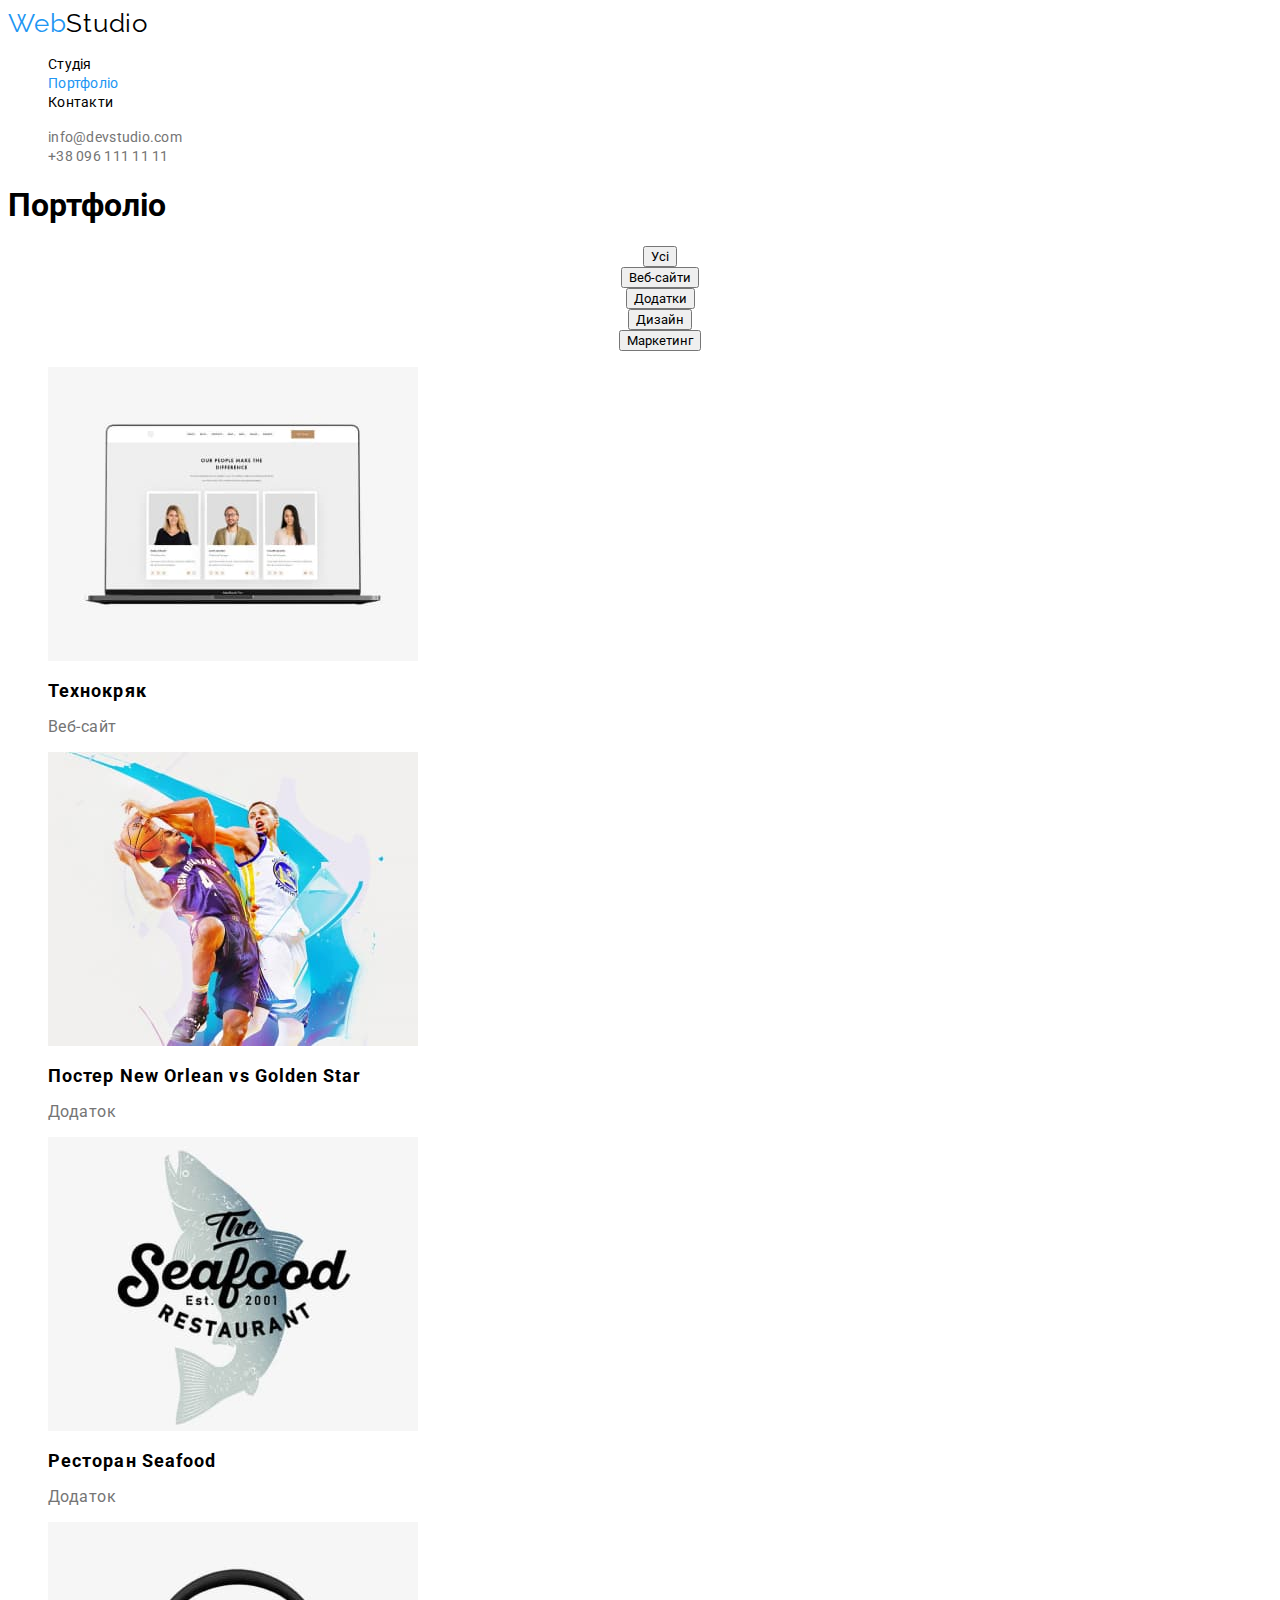
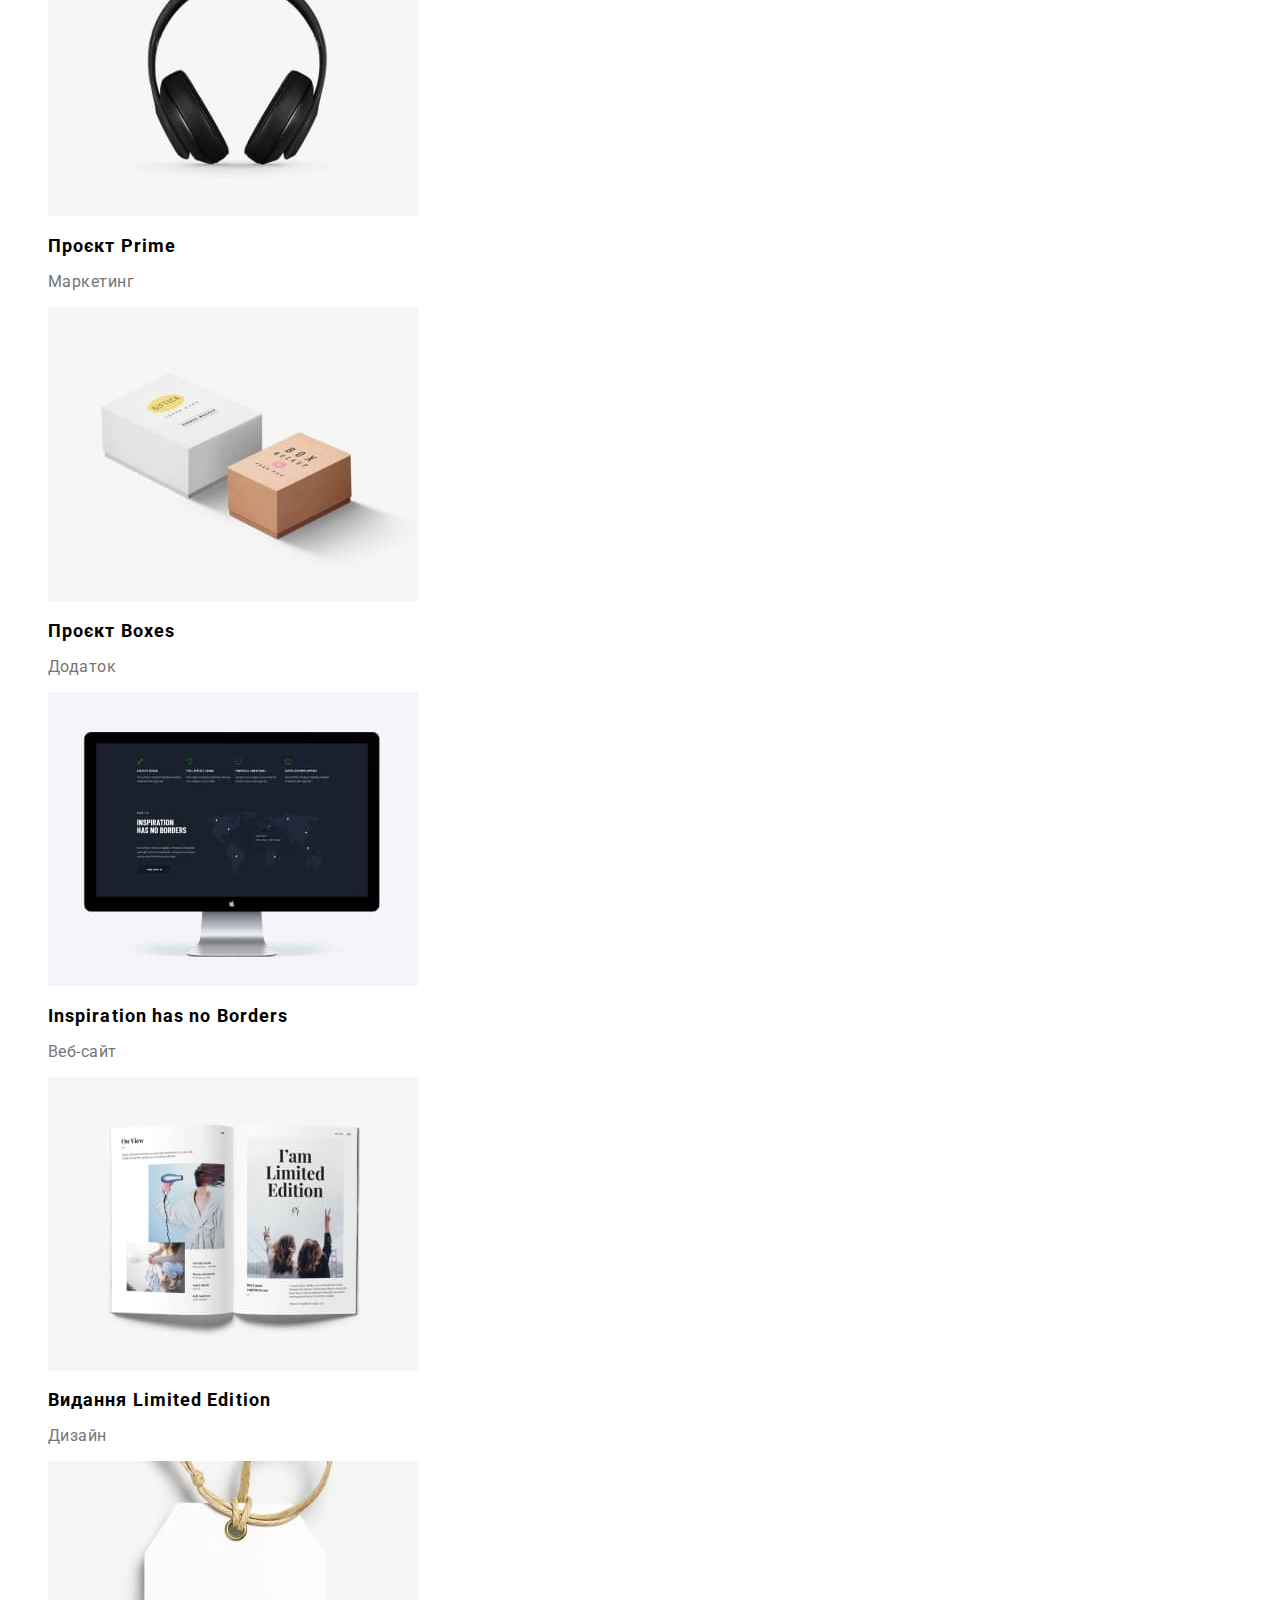
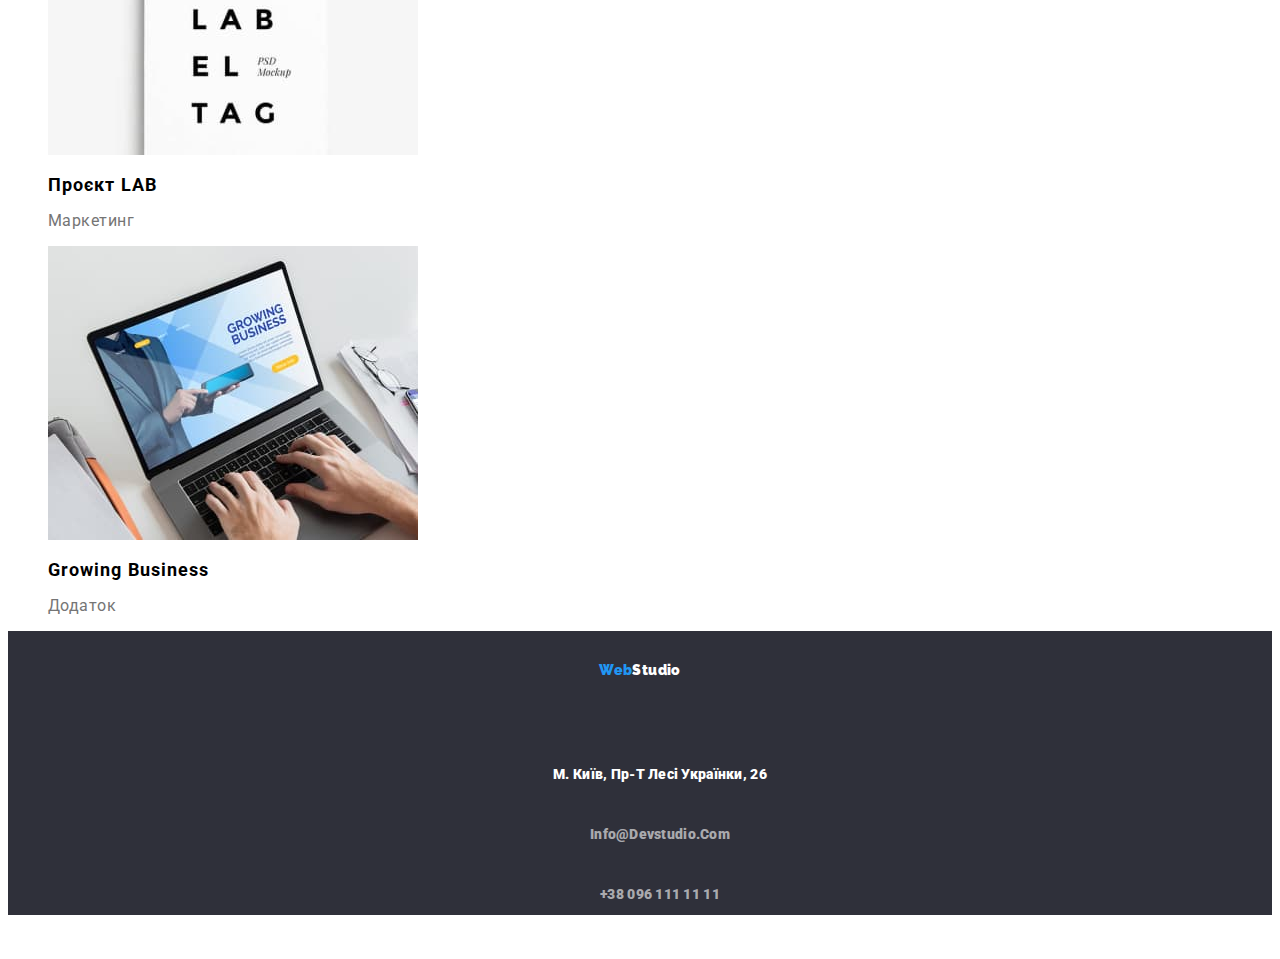
==== commit 6c95ff5f: "update css" ====
--- a/portfolio.html
+++ b/portfolio.html
@@ -62,7 +62,7 @@
 
         <ul>
           <li>
-            <a href="">
+            <a href="" class="decoration-portfolio">
               <img
                 src="./images/img.jpg"
                 alt="Ноутбук з сайтом"
@@ -70,17 +70,12 @@
                 height="294"
               />
               <h2 class="section-title-portfolio">Технокряк</h2>
-              <p>
-                Lorem ipsum dolor sit amet consectetur adipisicing elit. Laborum
-                a magni alias assumenda tenetur quod consequuntur nisi quasi!
-                Eveniet enim unde nisi asperiores? Sunt tempore nostrum ea ut
-                inventore possimus!
-              </p>
+              <p></p>
               <p class="section-text-portfolio">Веб-сайт</p>
             </a>
           </li>
           <li>
-            <a href="">
+            <a href="" class="decoration-portfolio">
               <img
                 src="./images/img(1).jpg"
                 alt="Постер з баскетболістами"
@@ -91,16 +86,11 @@
                 Постер New Orlean vs Golden Star
               </h2>
               <p class="section-text-portfolio">Додаток</p>
-              <p>
-                Lorem ipsum dolor sit amet consectetur adipisicing elit. Laborum
-                a magni alias assumenda tenetur quod consequuntur nisi quasi!
-                Eveniet enim unde nisi asperiores? Sunt tempore nostrum ea ut
-                inventore possimus!
-              </p>
-            </a>
-          </li>
-          <li>
-            <a href="">
+              <p></p>
+            </a>
+          </li>
+          <li>
+            <a href="" class="decoration-portfolio">
               <img
                 src="./images/img00.jpg"
                 alt="Логотип рибного ресторану"
@@ -109,16 +99,11 @@
               />
               <h2 class="section-title-portfolio">Ресторан Seafood</h2>
               <p class="section-text-portfolio">Додаток</p>
-              <p>
-                Lorem ipsum dolor sit amet consectetur adipisicing elit. Laborum
-                a magni alias assumenda tenetur quod consequuntur nisi quasi!
-                Eveniet enim unde nisi asperiores? Sunt tempore nostrum ea ut
-                inventore possimus!
-              </p>
-            </a>
-          </li>
-          <li>
-            <a href="">
+              <p></p>
+            </a>
+          </li>
+          <li>
+            <a href="" class="decoration-portfolio">
               <img
                 src="./images/img(3).jpg"
                 alt="Чорні навушники"
@@ -127,16 +112,11 @@
               />
               <h2 class="section-title-portfolio">Проєкт Prime</h2>
               <p class="section-text-portfolio">Маркетинг</p>
-              <p>
-                Lorem ipsum dolor sit amet consectetur adipisicing elit. Laborum
-                a magni alias assumenda tenetur quod consequuntur nisi quasi!
-                Eveniet enim unde nisi asperiores? Sunt tempore nostrum ea ut
-                inventore possimus!
-              </p>
-            </a>
-          </li>
-          <li>
-            <a href="">
+              <p></p>
+            </a>
+          </li>
+          <li>
+            <a href="" class="decoration-portfolio">
               <img
                 src="./images/img(4).jpg"
                 alt="Біла та бежева коробка"
@@ -145,16 +125,11 @@
               />
               <h2 class="section-title-portfolio">Проєкт Boxes</h2>
               <p class="section-text-portfolio">Додаток</p>
-              <p>
-                Lorem ipsum dolor sit amet consectetur adipisicing elit. Laborum
-                a magni alias assumenda tenetur quod consequuntur nisi quasi!
-                Eveniet enim unde nisi asperiores? Sunt tempore nostrum ea ut
-                inventore possimus!
-              </p>
-            </a>
-          </li>
-          <li>
-            <a href="">
+              <p></p>
+            </a>
+          </li>
+          <li>
+            <a href="" class="decoration-portfolio">
               <img
                 src="./images/img(5).jpg"
                 alt="Сайт проекту"
@@ -165,16 +140,11 @@
                 Inspiration has no Borders
               </h2>
               <p class="section-text-portfolio">Веб-сайт</p>
-              <p>
-                Lorem ipsum dolor sit amet consectetur adipisicing elit. Laborum
-                a magni alias assumenda tenetur quod consequuntur nisi quasi!
-                Eveniet enim unde nisi asperiores? Sunt tempore nostrum ea ut
-                inventore possimus!
-              </p>
-            </a>
-          </li>
-          <li>
-            <a href="">
+              <p></p>
+            </a>
+          </li>
+          <li>
+            <a href="" class="decoration-portfolio">
               <img
                 src="./images/img(6).jpg"
                 alt="Дизайн журналу"
@@ -183,16 +153,11 @@
               />
               <h2 class="section-title-portfolio">Видання Limited Edition</h2>
               <p class="section-text-portfolio">Дизайн</p>
-              <p>
-                Lorem ipsum dolor sit amet consectetur adipisicing elit. Laborum
-                a magni alias assumenda tenetur quod consequuntur nisi quasi!
-                Eveniet enim unde nisi asperiores? Sunt tempore nostrum ea ut
-                inventore possimus!
-              </p>
-            </a>
-          </li>
-          <li>
-            <a href="">
+              <p></p>
+            </a>
+          </li>
+          <li>
+            <a href="" class="decoration-portfolio">
               <img
                 src="./images/img(7).jpg"
                 alt="Логотип проекту"
@@ -201,16 +166,11 @@
               />
               <h2 class="section-title-portfolio">Проєкт LAB</h2>
               <p class="section-text-portfolio">Маркетинг</p>
-              <p>
-                Lorem ipsum dolor sit amet consectetur adipisicing elit. Laborum
-                a magni alias assumenda tenetur quod consequuntur nisi quasi!
-                Eveniet enim unde nisi asperiores? Sunt tempore nostrum ea ut
-                inventore possimus!
-              </p>
-            </a>
-          </li>
-          <li>
-            <a href="">
+              <p></p>
+            </a>
+          </li>
+          <li>
+            <a href="" class="decoration-portfolio">
               <img
                 src="./images/img(8).jpg"
                 alt="Додаток на ПК"
@@ -219,12 +179,7 @@
               />
               <h2 class="section-title-portfolio">Growing Business</h2>
               <p class="section-text-portfolio">Додаток</p>
-              <p>
-                Lorem ipsum dolor sit amet consectetur adipisicing elit. Laborum
-                a magni alias assumenda tenetur quod consequuntur nisi quasi!
-                Eveniet enim unde nisi asperiores? Sunt tempore nostrum ea ut
-                inventore possimus!
-              </p>
+              <p></p>
             </a>
           </li>
         </ul>
--- a/css/styles.css
+++ b/css/styles.css
@@ -4,6 +4,10 @@
     --accent-color: #2196F3;
     --primary-bg-color: #FFFFFF;
     --text-footer: #FFFFFF;
+    --bg-color: #2F303A;
+    --team-bg: #F5F4FA;
+    --footer-team-text: rgba(255, 255, 255, 0.6) ;
+    --text-portfolio-team: rgba(117, 117, 117, 1) ;
 
 }
 
@@ -16,10 +20,6 @@
     font-family: 'Roboto' , sans-serif;
 }
 
-h1,h2,h3,h4,h5,h6 {
-    font-family: 'Roboto', sans-serif;
-}
-
 /*logo*/
 
 .logo {
@@ -41,34 +41,38 @@
     letter-spacing: 0.02em;
     line-height: 1.14;
     text-decoration: none;
+    font-size: 14px;
+    
 }
 .site_nav :hover,
 .site_nav :focus{
     color: var(--accent-color);
-    font-size: 14px;
 }
 
 .site_nav .link.current {
     color: var(--accent-color);
 }
+
+
 
 /*button*/
 
 .bg {
     color: var(--primary-bg-color);
-    background-color: #2F303A;
+    background-color: var(--bg-color);
     font-size: 44px;
     line-height: 1.36;
     font-weight: 900;
     text-align: center;
     text-decoration: none;
+    text-transform: capitalize;
 }
 
 .button-primary {
     color: var(--primary-bg-color);
     background-color: var(--accent-color);
     font-size: 16px;
-    font-family: inherit;
+    font-family: 'Raleway', sans-serif;
     text-align: center;
     cursor: pointer;
 }
@@ -101,7 +105,7 @@
 /* КОМАНДА */
 
 .section-team {
-    background-color: #F5F4FA;
+    background-color: var(--team-bg);
 }
 
 .section-title-team{
@@ -153,7 +157,7 @@
 
 .section-text-team {
     font-size: 16px;
-    color: rgba(117, 117, 117, 1);
+    color: var(--text-portfolio-team);
     letter-spacing: 0.03em;
 
 }
@@ -166,16 +170,20 @@
     font-family: 'Raleway';
     letter-spacing: 0.03em;
     text-decoration: none;
+    font-size: 14px;
+    
 }
 
 .footer-adress a{
     color: var(--text-footer);
     font-size: 14px;
+    font-style: normal;
 }
 
 .footer-adress-contact a{
-    color: rgba(255, 255, 255, 0.6);
-    font-size: 14px;
+    color: var(--footer-team-text);
+    font-size: 14px;
+    font-style: normal;
 }
 
 /*Портфолио*/
@@ -184,26 +192,38 @@
     font-size: 16px;
     color: var(--primary-text-color);
     font-family: inherit;
+    font-family: 'Roboto', sans-serif;
+    text-align: center;
+    letter-spacing: 0.03em;
 }
 .section-button-text{
-    font-family: inherit;
+    font-family: 'Roboto', sans-serif;
 }
 
 .pointer{
     cursor: pointer;
+    font-family: 'Roboto', sans-serif;
 }
 .section-button-text :hover,
 .section-button-text :focus{
     color: var(--primary-bg-color);
     background-color: var(--accent-color);
+    
 }
 .section-title-portfolio {
     font-size: 18px;
     color: var(--primary-text-color);
+    letter-spacing: 0.06em;
 }
 .section-text-portfolio {
     font-size: 16px;
-    color: rgba(117, 117, 117, 1);
+    color: var(--text-portfolio-team);
+    letter-spacing: 0.03em;
+    
+}
+
+.decoration-portfolio{
+    text-decoration: none;  
 }
 
 
@@ -223,4 +243,8 @@
 
 /*почта и номер в футере rgba(255, 255, 255, 0.6)
 */
-
+/*Текст в портфолио под заголовком  rgba(117, 117, 117, 1) */
+
+/*Цвет фона заголовка на главном экране #2F303A  */
+
+/*цыет фона в секции команда  #F5F4FA */
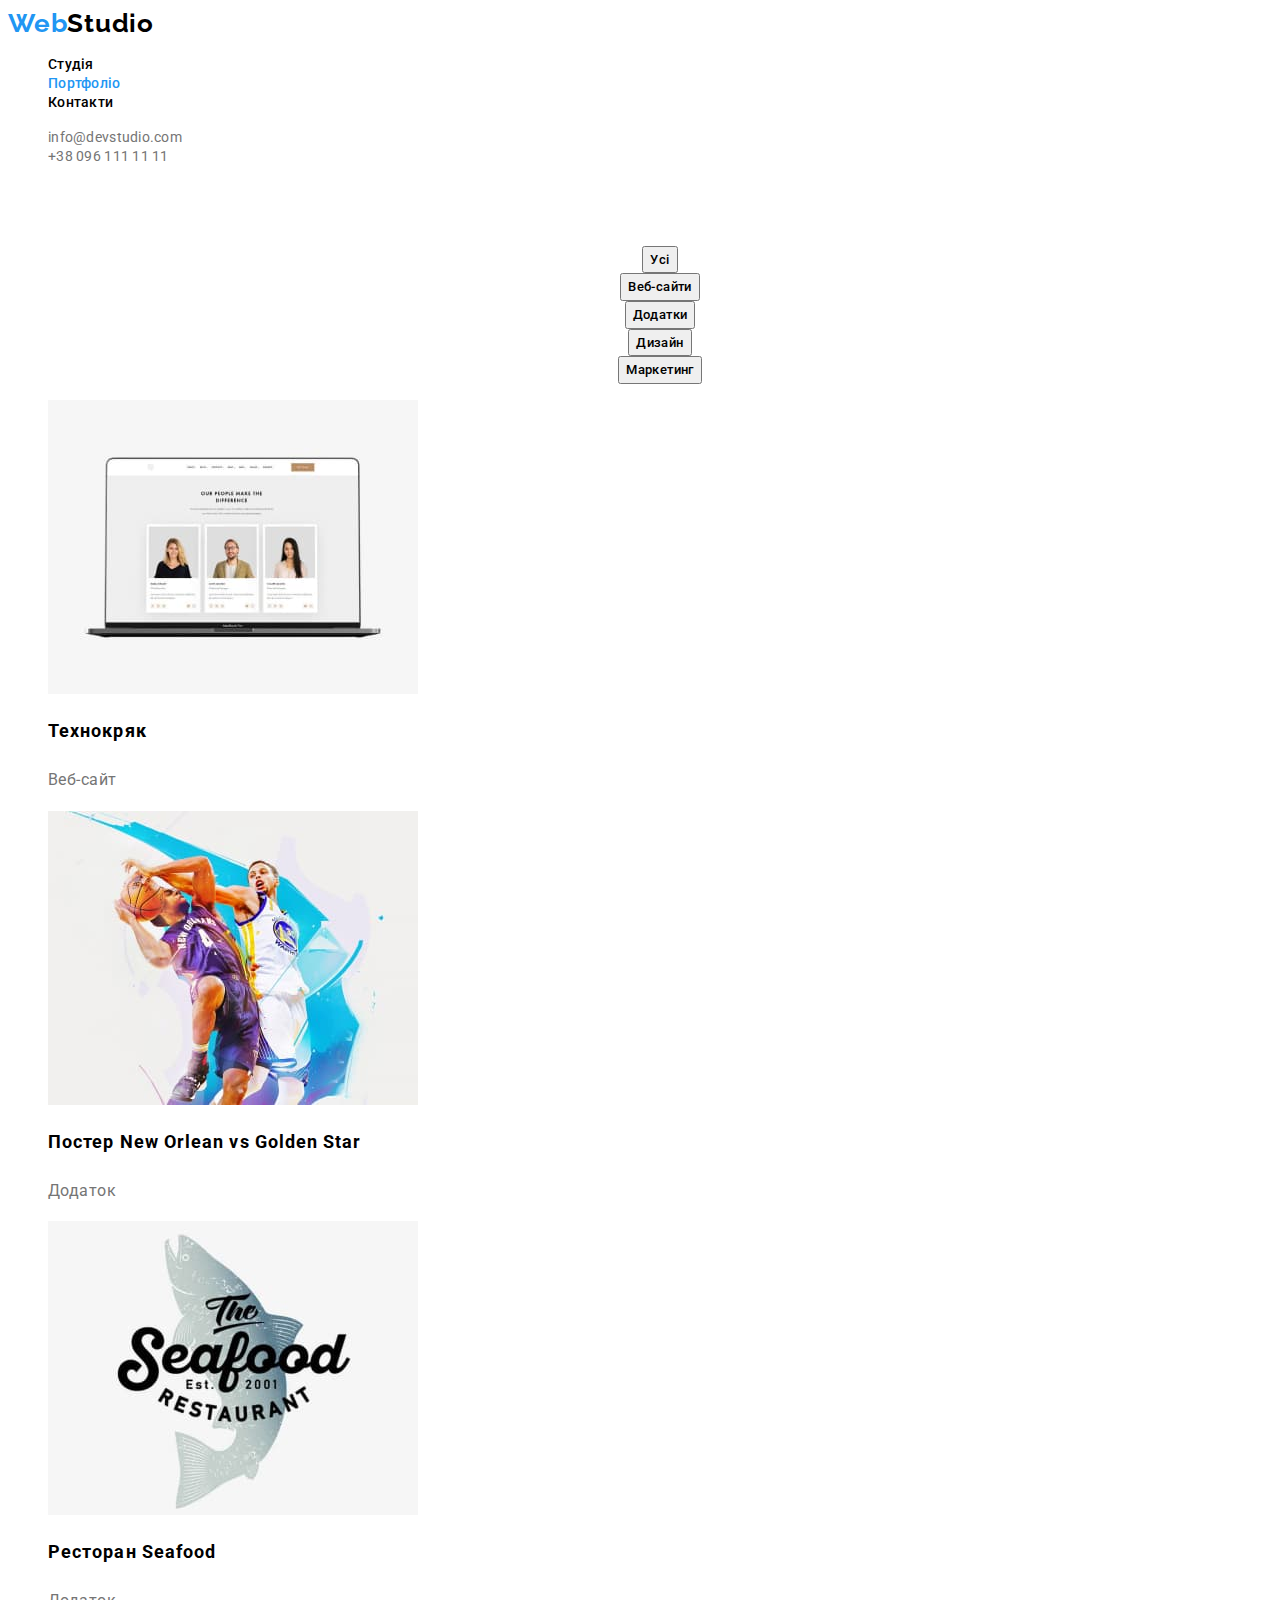
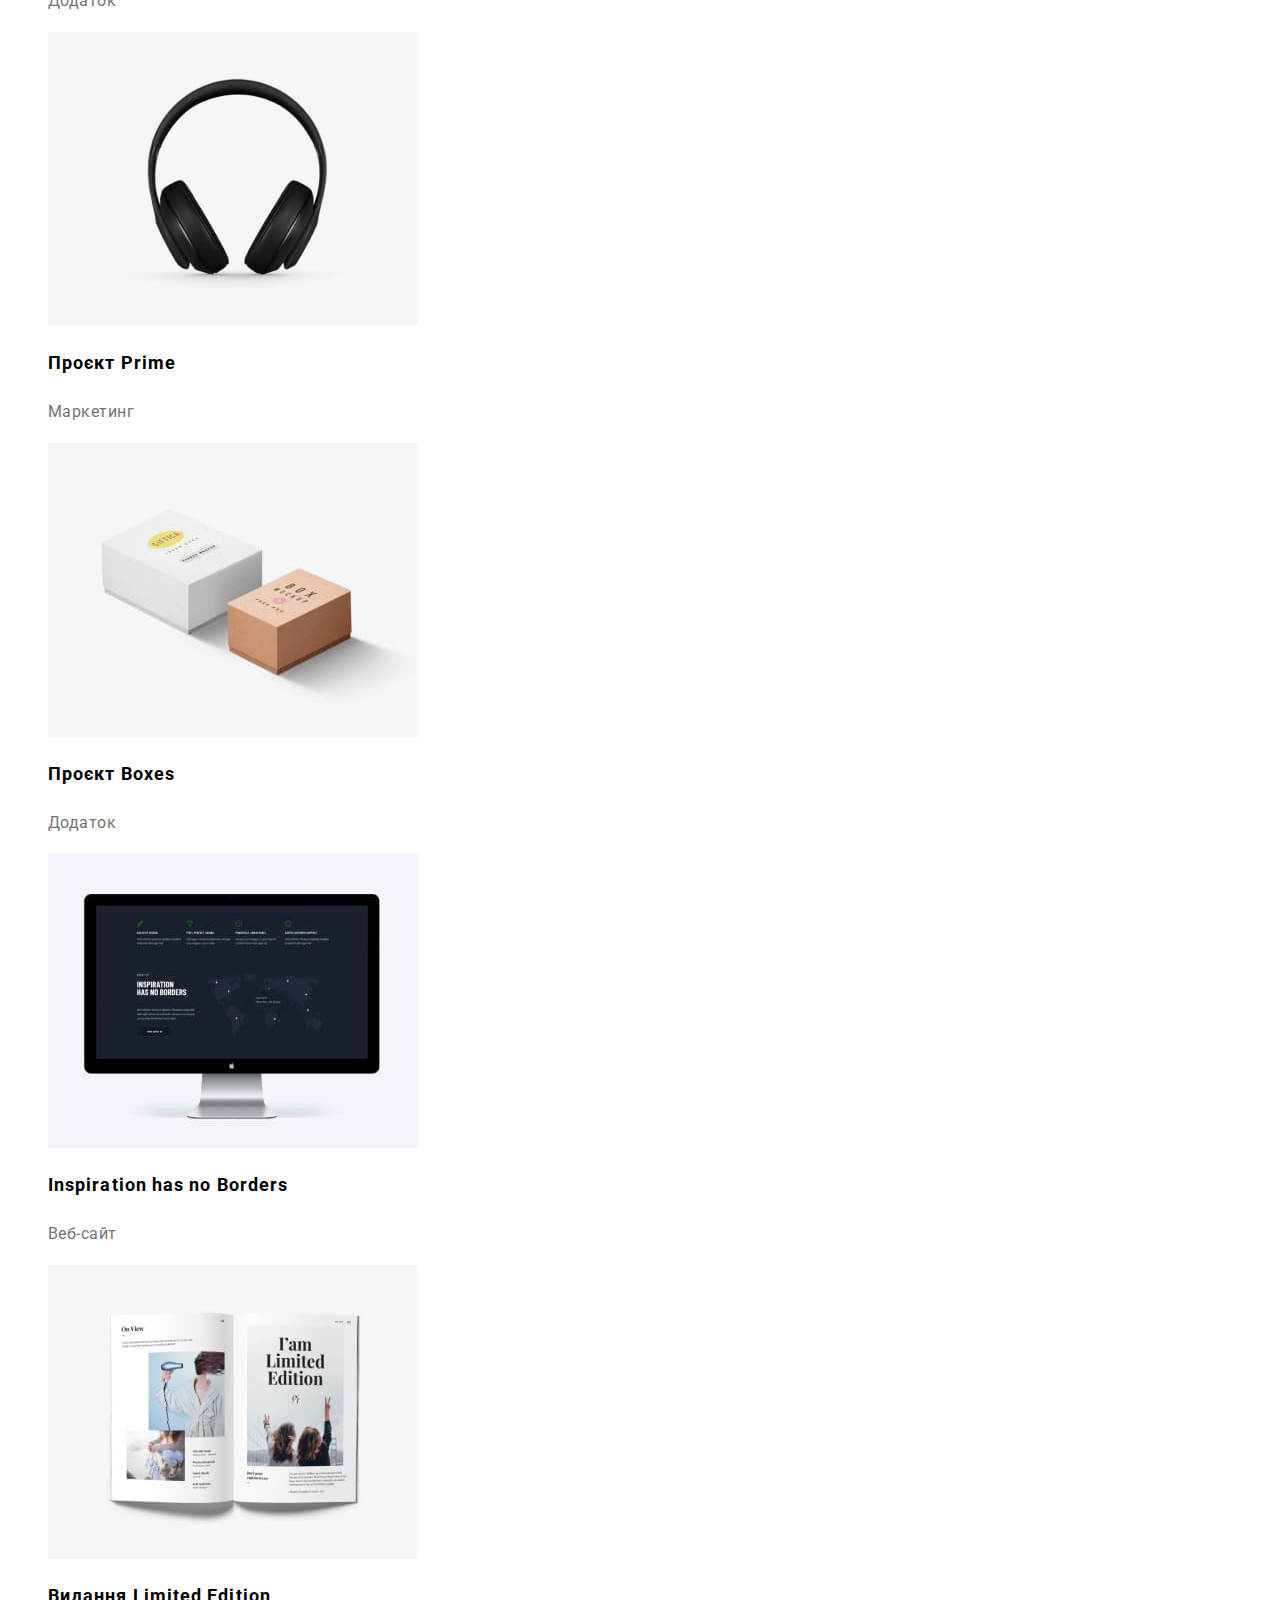
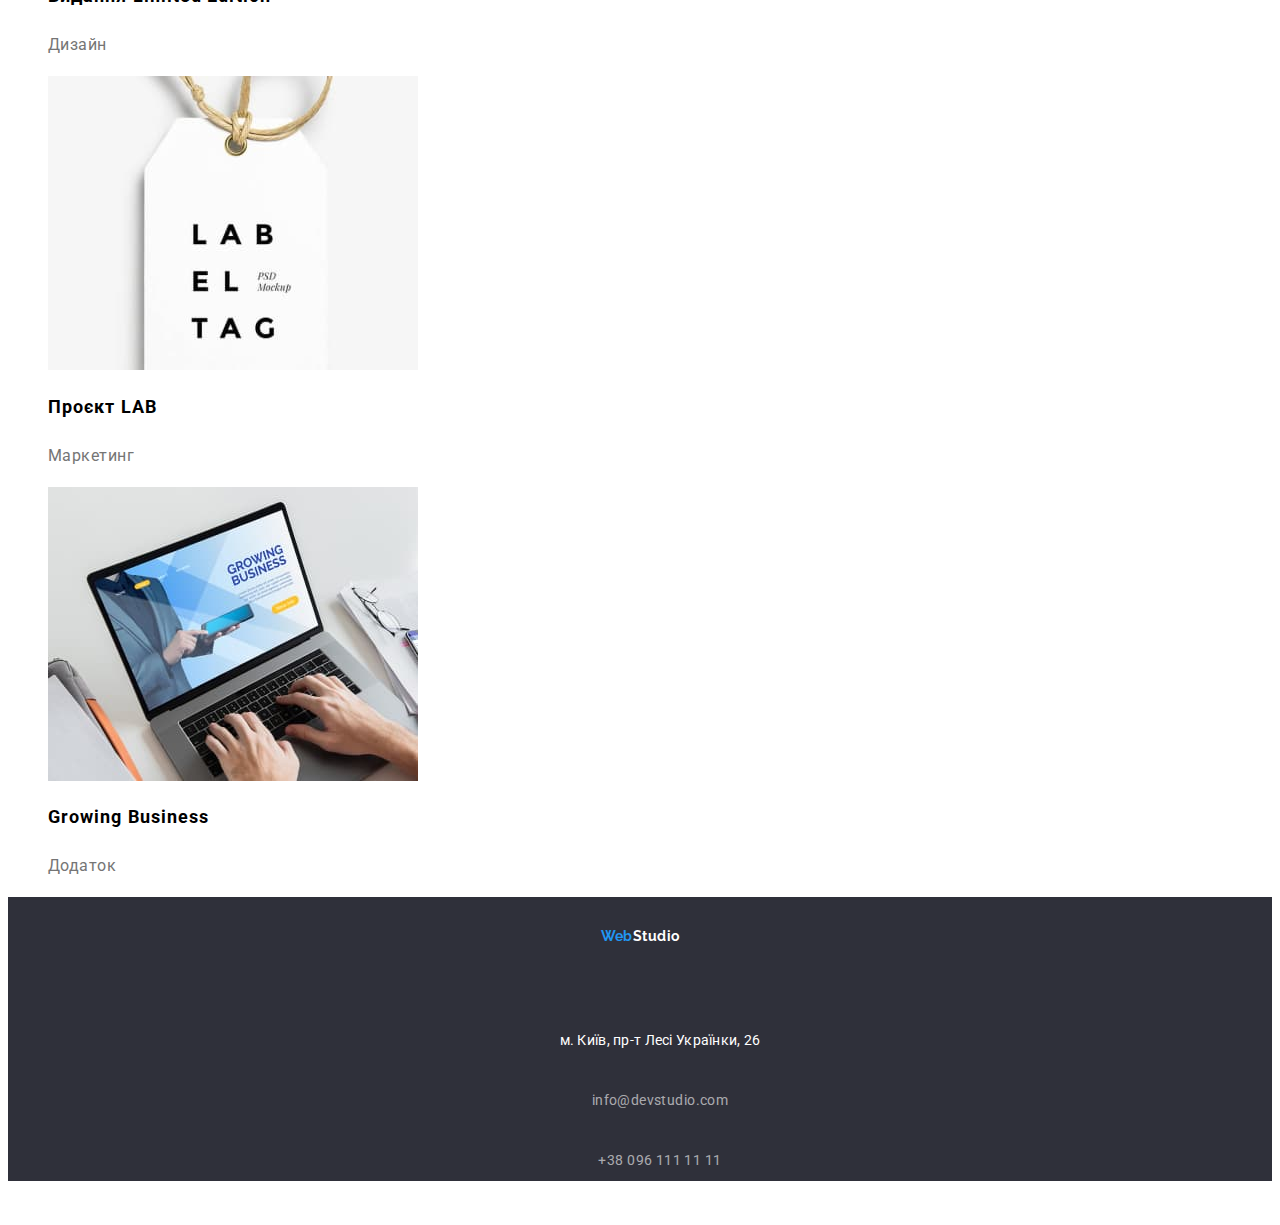
==== commit fd554926: "Update Css" ====
--- a/portfolio.html
+++ b/portfolio.html
@@ -40,7 +40,7 @@
 
     <main>
       <section>
-        <h1>Портфоліо</h1>
+        <h1 class="hidden">Портфоліо</h1>
 
         <ul class="section-button">
           <li class="section-button-text">
--- a/css/styles.css
+++ b/css/styles.css
@@ -28,6 +28,7 @@
     font-family: 'Raleway', sans-serif;
     letter-spacing: 0.03em;
     text-decoration: none;
+    font-weight: 700;
     
 }
 .accent {
@@ -42,6 +43,8 @@
     line-height: 1.14;
     text-decoration: none;
     font-size: 14px;
+    font-weight: 500;
+    font-family: 'Roboto', sans-serif;
     
 }
 .site_nav :hover,
@@ -53,6 +56,22 @@
     color: var(--accent-color);
 }
 
+/*auth_nav*/
+
+.auth_nav-title a {
+    color: var(--text-color);
+    font-size: 14px;
+    letter-spacing: 0.02em;
+    line-height: 1.14;
+    text-decoration: none;
+    font-family: 'Roboto', sans-serif;
+
+}
+
+.auth_nav-title :hover,
+.auth_nav-title :focus {
+    color: var(--accent-color);
+}
 
 
 /*button*/
@@ -60,21 +79,27 @@
 .bg {
     color: var(--primary-bg-color);
     background-color: var(--bg-color);
+    font-family: 'Roboto', sans-serif;
     font-size: 44px;
     line-height: 1.36;
     font-weight: 900;
     text-align: center;
     text-decoration: none;
-    text-transform: capitalize;
+    letter-spacing: 0.06em;
+        text-transform: uppercase;
+    
 }
 
 .button-primary {
     color: var(--primary-bg-color);
     background-color: var(--accent-color);
     font-size: 16px;
-    font-family: 'Raleway', sans-serif;
+    font-family: inherit;
     text-align: center;
     cursor: pointer;
+    letter-spacing: 0.06em;
+    line-height: 30px;
+    font-weight: 700;
 }
 
 /*СЕКЦІЇ*/
@@ -84,6 +109,14 @@
     font-size: 14px;
     letter-spacing: 0.03em;
     line-height: 1.14;
+}
+
+.section-text {
+    color: var(--text-color);
+    font-size: 14px;
+    letter-spacing: 0.03em;
+    line-height: 1.71;
+    font-weight: 400;
 }
 
 .section-title-main {
@@ -92,53 +125,11 @@
     line-height: 1.16;
     font-weight: 700;
     text-align: center;
-
-}
-
-.section-text {
-    color: var(--text-color);
-    font-size: 14px;
-    letter-spacing: 0.03em;
-    line-height: 1.71;
-}
-
-/* КОМАНДА */
-
-.section-team {
-    background-color: var(--team-bg);
-}
-
-.section-title-team{
-    font-weight: 500;
-        font-size: 16px;
-        line-height: 1.18;
-        letter-spacing: 0.03em;
-        text-align: center;
-
-}
-
-.section-text-team{
-    text-align: center;
-    line-height: 1.18;
-    font-weight: 400;
-        font-size: 16px;
-}
-
-
-/*auth_nav*/
-
-.auth_nav-title a {
-    color: var(--text-color);
-    font-size: 14px;
-    letter-spacing: 0.02em;
-    line-height: 1.14;
-    text-decoration: none;
-}
-
-.auth_nav-title :hover,
-.auth_nav-title :focus{
-    color: var(--accent-color);
-}
+    font-weight: 700;
+
+}
+
+
 
 
 
@@ -148,18 +139,23 @@
     list-style: none;
 }
 
+.hidden{
+    visibility: hidden;
+}
+
 /*Команда*/
 .section-title-team {
     font-size: 16px;
     letter-spacing: 0.03em;
-    
+    font-weight: 500;
 }
 
 .section-text-team {
     font-size: 16px;
     color: var(--text-portfolio-team);
     letter-spacing: 0.03em;
-
+    font-weight: 400;
+    letter-spacing: 0.03em;
 }
 
 /*Футер*/
@@ -171,6 +167,8 @@
     letter-spacing: 0.03em;
     text-decoration: none;
     font-size: 14px;
+    text-transform: none;
+    font-weight: 700;
     
 }
 
@@ -178,12 +176,21 @@
     color: var(--text-footer);
     font-size: 14px;
     font-style: normal;
+    line-height: 1.71;
+    text-transform: none;
+    font-weight: 400;
+    font-family: 'Roboto', sans-serif;
 }
 
 .footer-adress-contact a{
     color: var(--footer-team-text);
     font-size: 14px;
     font-style: normal;
+    letter-spacing: 0.03em;
+    line-height: 1.71;
+    text-transform: none;
+    font-weight: 400;
+    font-family: 'Roboto', sans-serif;
 }
 
 /*Портфолио*/
@@ -203,6 +210,9 @@
 .pointer{
     cursor: pointer;
     font-family: 'Roboto', sans-serif;
+    font-weight: 500;
+    letter-spacing: 0.03em;
+    line-height: 1.62;
 }
 .section-button-text :hover,
 .section-button-text :focus{
@@ -214,11 +224,17 @@
     font-size: 18px;
     color: var(--primary-text-color);
     letter-spacing: 0.06em;
+    font-weight: 700;
+    font-family: 'Roboto', sans-serif;
+    line-height: 2;
 }
 .section-text-portfolio {
     font-size: 16px;
     color: var(--text-portfolio-team);
     letter-spacing: 0.03em;
+    font-weight: 400;
+    font-family: 'Roboto', sans-serif;
+    line-height: 1.87;
     
 }
 
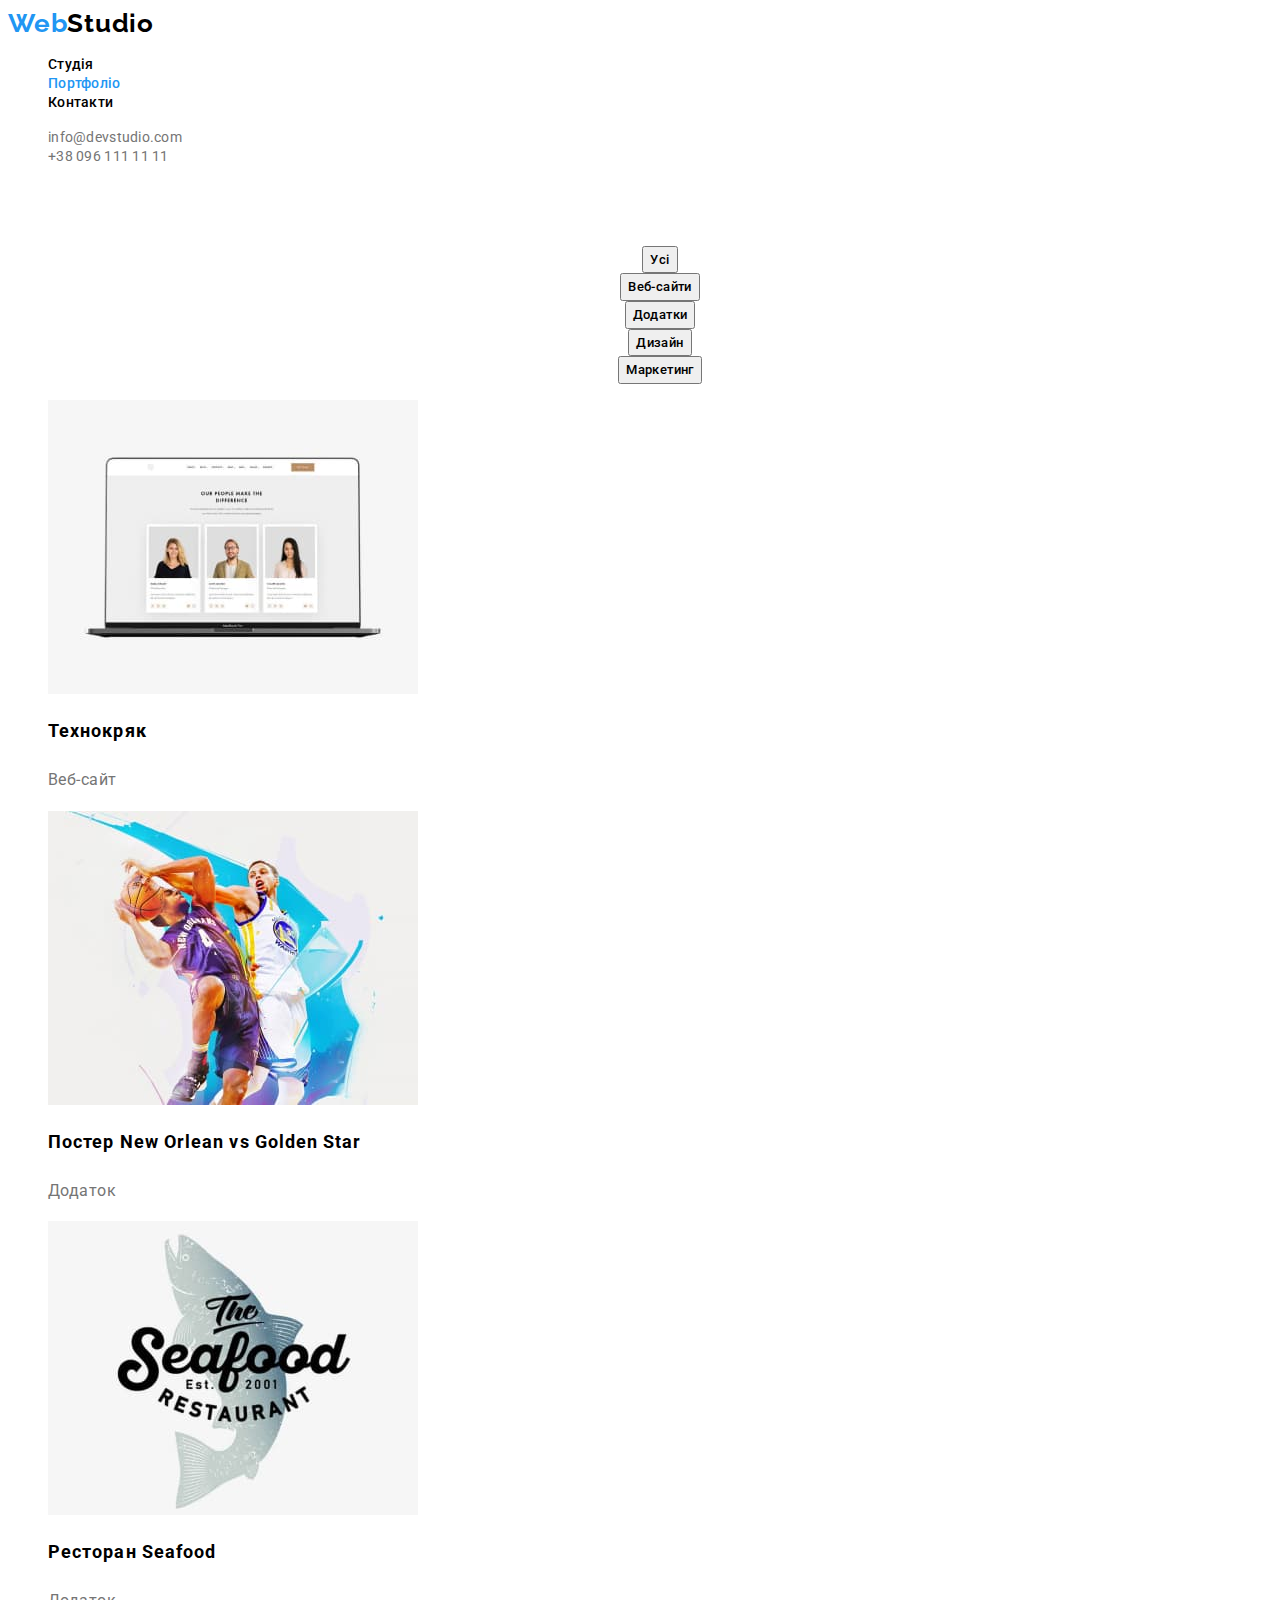
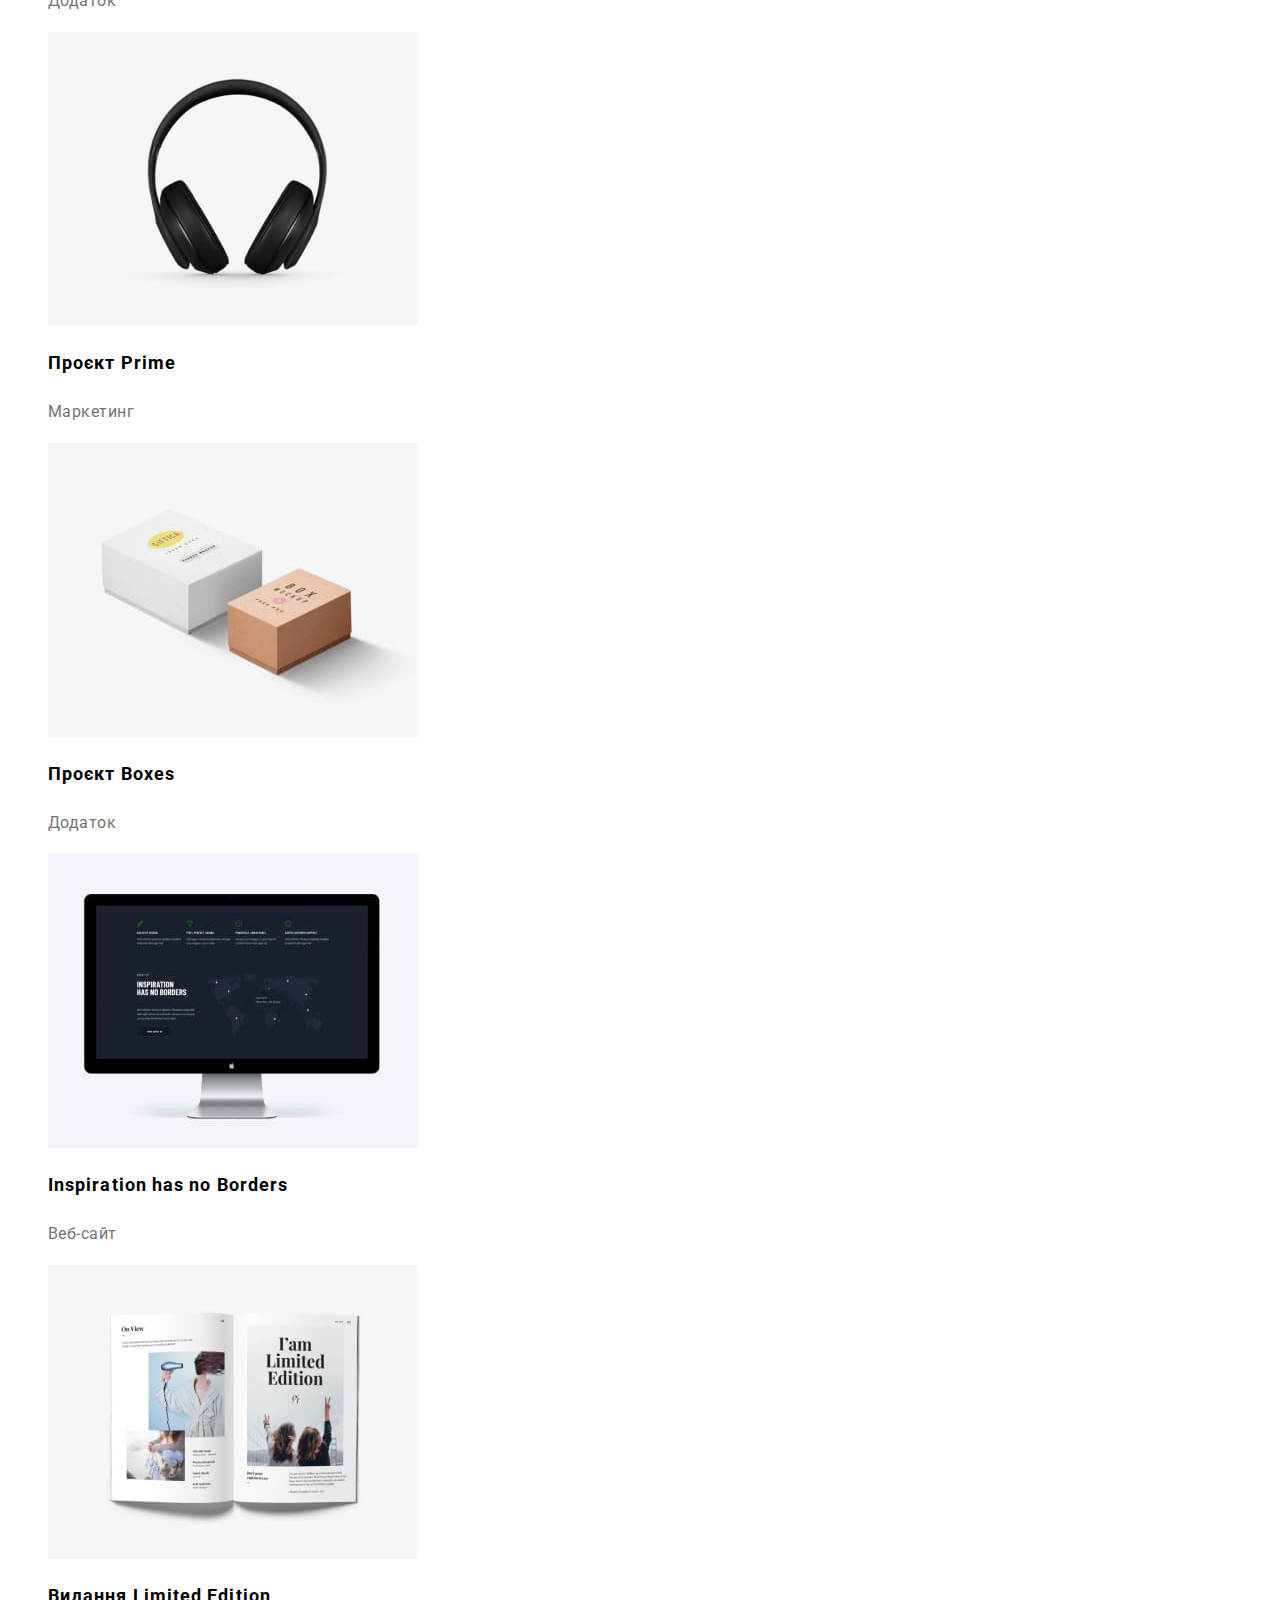
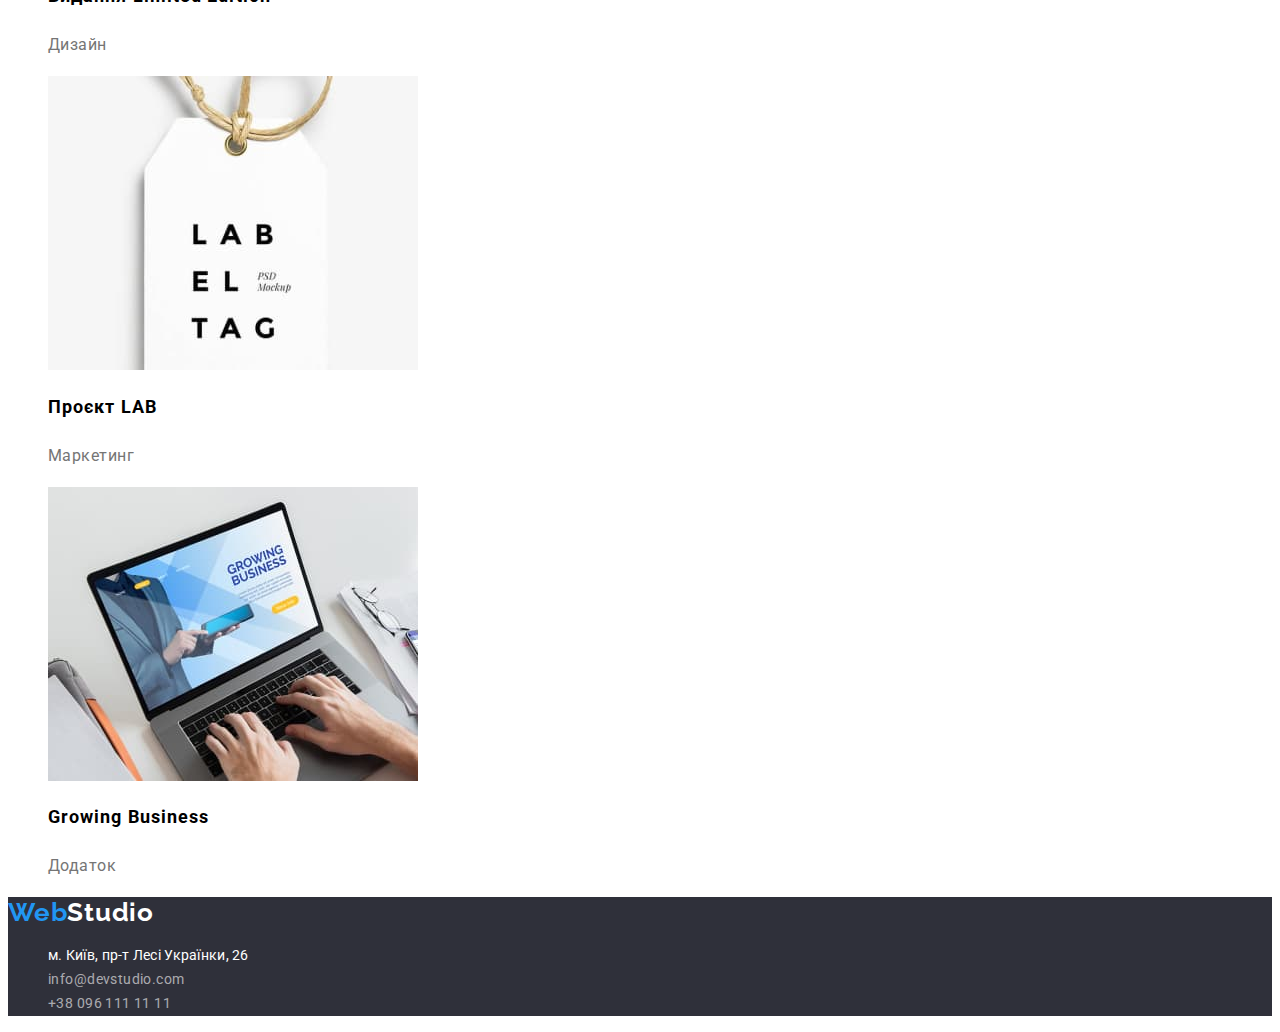
==== commit ebe36066: "update again" ====
--- a/portfolio.html
+++ b/portfolio.html
@@ -18,7 +18,7 @@
 
     <header>
       <nav>
-        <a href="/index.html" class="logo"
+        <a href="./index.html" class="logo"
           ><span class="accent">Web</span>Studio</a
         >
         <ul class="site_nav">
@@ -86,7 +86,6 @@
                 Постер New Orlean vs Golden Star
               </h2>
               <p class="section-text-portfolio">Додаток</p>
-              <p></p>
             </a>
           </li>
           <li>
@@ -99,7 +98,6 @@
               />
               <h2 class="section-title-portfolio">Ресторан Seafood</h2>
               <p class="section-text-portfolio">Додаток</p>
-              <p></p>
             </a>
           </li>
           <li>
@@ -112,7 +110,6 @@
               />
               <h2 class="section-title-portfolio">Проєкт Prime</h2>
               <p class="section-text-portfolio">Маркетинг</p>
-              <p></p>
             </a>
           </li>
           <li>
@@ -125,7 +122,6 @@
               />
               <h2 class="section-title-portfolio">Проєкт Boxes</h2>
               <p class="section-text-portfolio">Додаток</p>
-              <p></p>
             </a>
           </li>
           <li>
@@ -188,8 +184,8 @@
 
     <!--Футер-->
 
-    <footer class="bg">
-      <a href="/index.html" class="logo-footer"
+    <footer class="bg-footer">
+      <a href="./index.html" class="logo-footer"
         ><span class="accent">Web</span>Studio</a
       >
       <address>
--- a/css/styles.css
+++ b/css/styles.css
@@ -5,6 +5,7 @@
     --primary-bg-color: #FFFFFF;
     --text-footer: #FFFFFF;
     --bg-color: #2F303A;
+    --bg-button: #188CE8;
     --team-bg: #F5F4FA;
     --footer-team-text: rgba(255, 255, 255, 0.6) ;
     --text-portfolio-team: rgba(117, 117, 117, 1) ;
@@ -79,27 +80,40 @@
 .bg {
     color: var(--primary-bg-color);
     background-color: var(--bg-color);
-    font-family: 'Roboto', sans-serif;
+    letter-spacing: 0.06em;
+    
+}
+
+.text-under-main-button {
     font-size: 44px;
     line-height: 1.36;
+    text-align: center;
+    letter-spacing: 0.06em;
+    text-transform: uppercase;
     font-weight: 900;
-    text-align: center;
-    text-decoration: none;
-    letter-spacing: 0.06em;
-        text-transform: uppercase;
-    
-}
+}
+
+
 
 .button-primary {
+    font-size: 16px;
+    font-family: inherit;
+    text-align: center;
+    cursor: pointer;
+    letter-spacing: 0.06em;
+    line-height: 30px;
+    font-weight: 700;
     color: var(--primary-bg-color);
     background-color: var(--accent-color);
-    font-size: 16px;
-    font-family: inherit;
-    text-align: center;
-    cursor: pointer;
-    letter-spacing: 0.06em;
-    line-height: 30px;
-    font-weight: 700;
+    
+}
+
+/*Привітик, допоможіть пж, тут не виходить, воно не змынює колір всеодно*/
+.button-primary :hover,
+.button-primary :focus {
+    color: var(--primary-bg-color);
+    background-color: var(--bg-button);
+    box-shadow: 0px 4px 4px rgba(0, 0, 0, 0.15);
 }
 
 /*СЕКЦІЇ*/
@@ -160,15 +174,21 @@
 
 /*Футер*/
 
+.bg-footer{
+        color: var(--primary-bg-color);
+            background-color: var(--bg-color);
+}
+
 .logo-footer {
     color: var(--text-footer);
-    font-size: 26px;
     font-family: 'Raleway';
     letter-spacing: 0.03em;
     text-decoration: none;
-    font-size: 14px;
     text-transform: none;
-    font-weight: 700;
+    font-style: normal;
+        font-weight: 700;
+        font-size: 26px;
+        line-height: 1.19;
     
 }
 
@@ -264,3 +284,5 @@
 /*Цвет фона заголовка на главном экране #2F303A  */
 
 /*цыет фона в секции команда  #F5F4FA */
+
+/*Кнопка в bg   #188CE8 */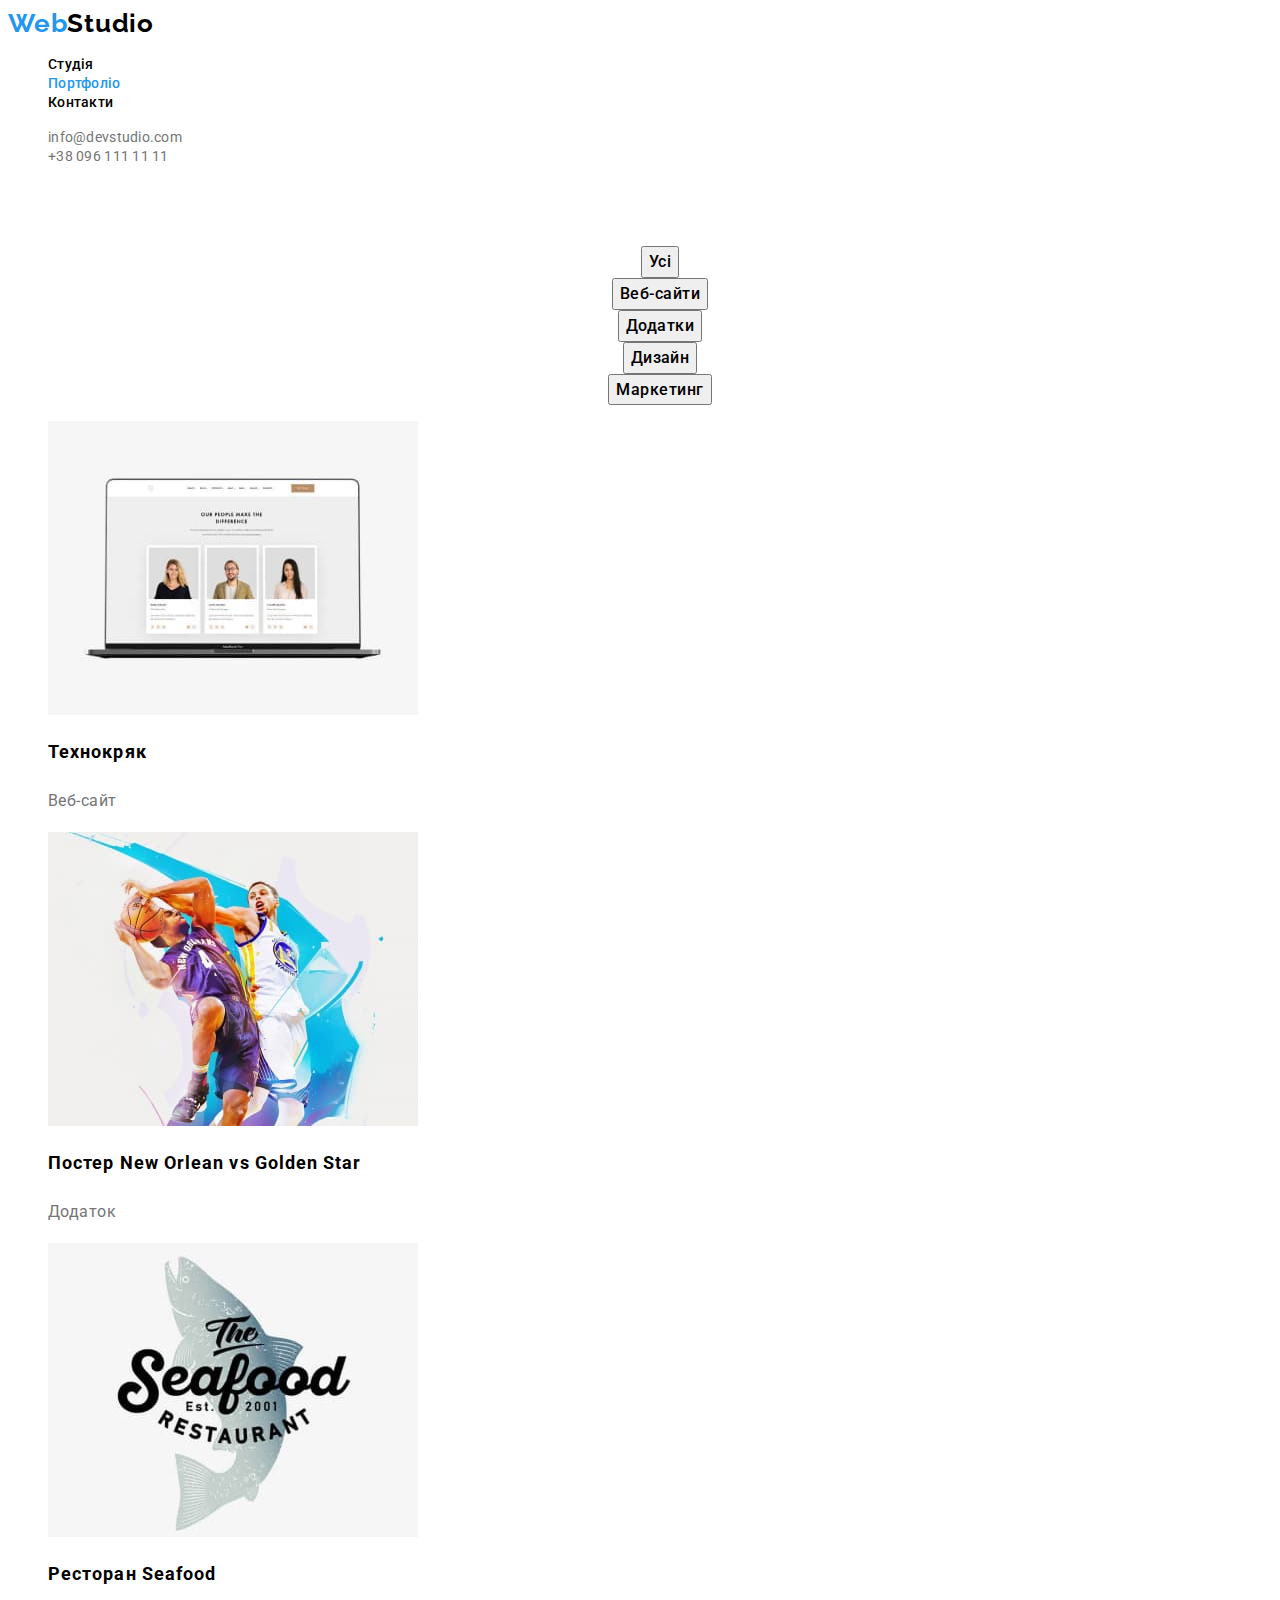
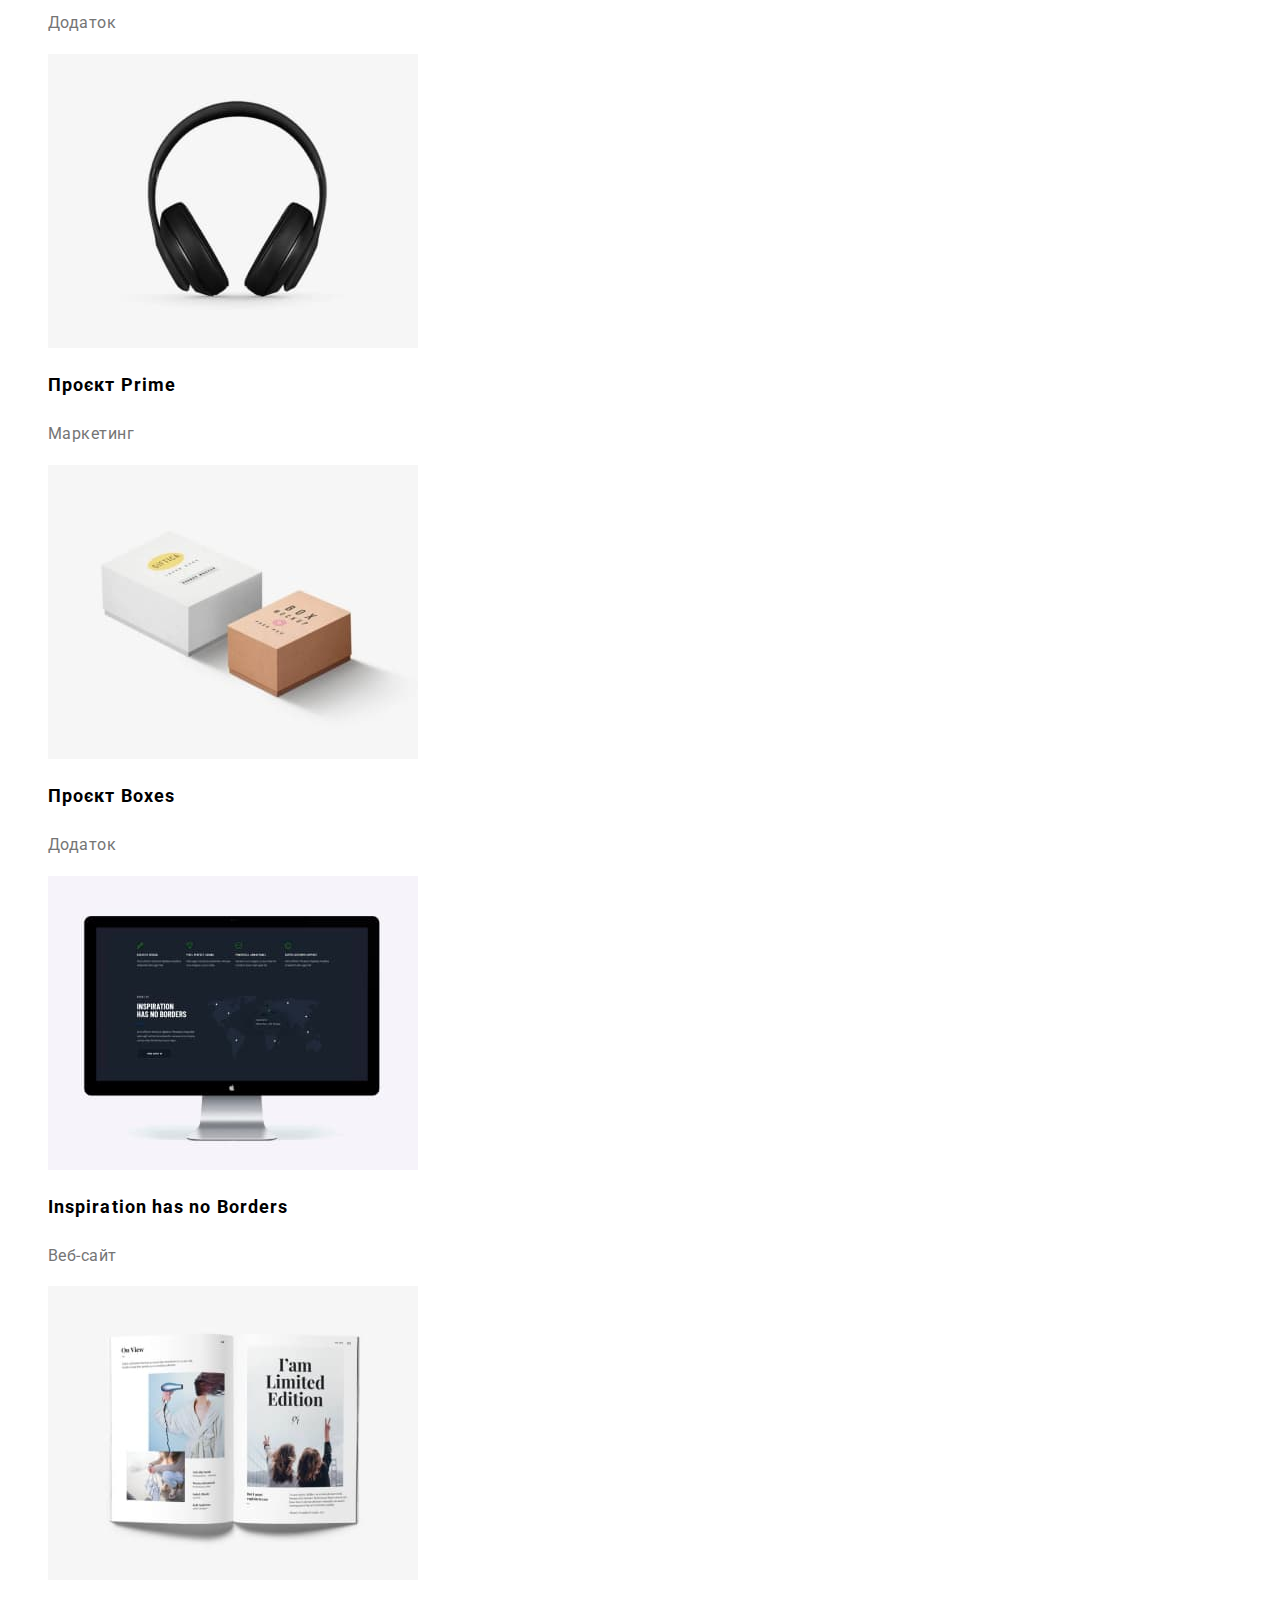
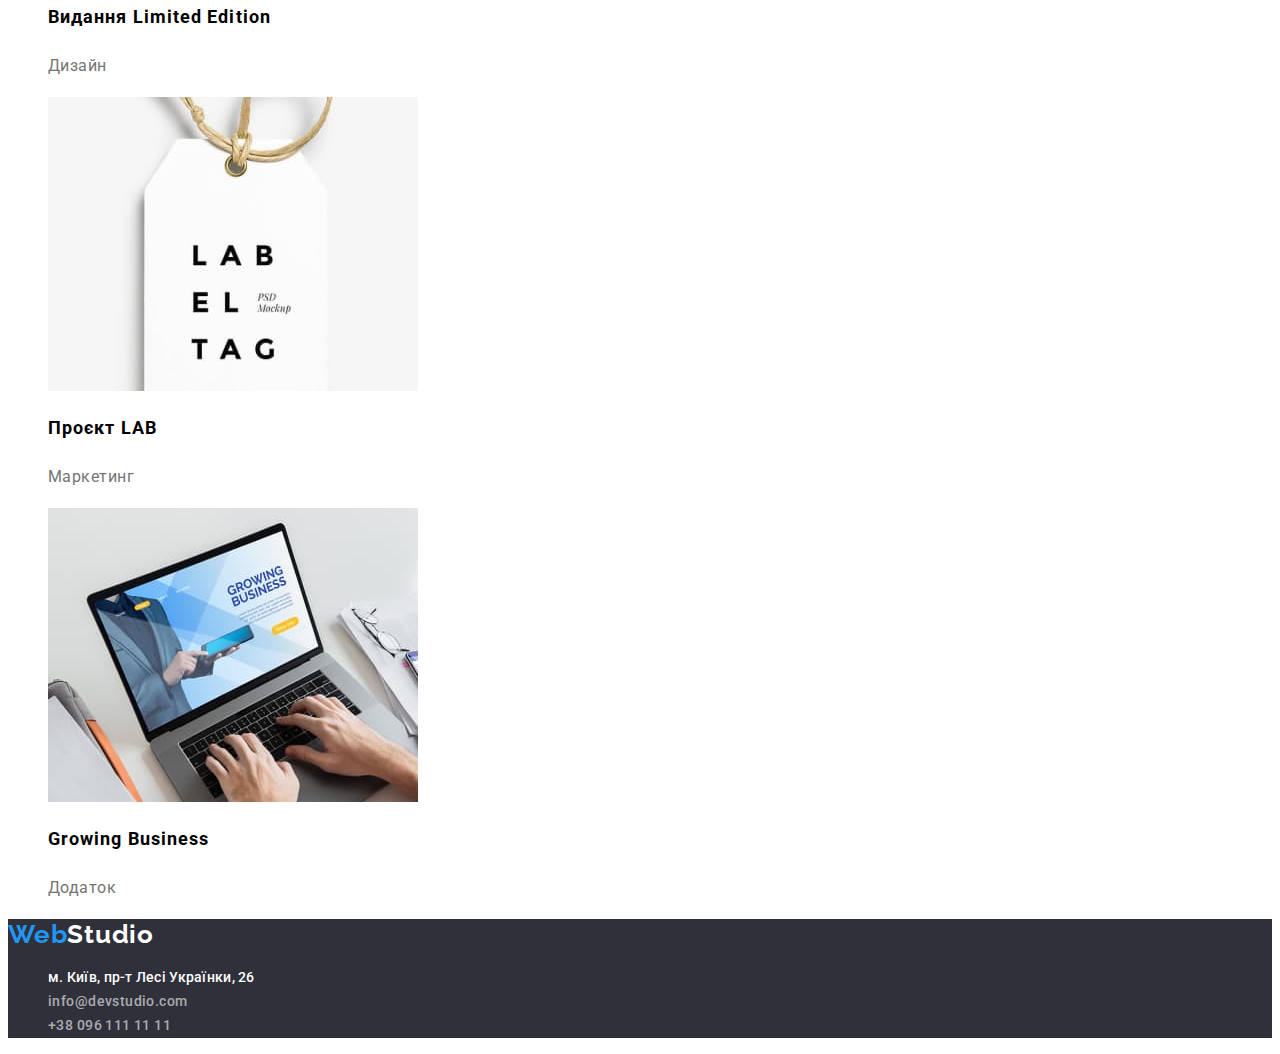
==== commit f4f68271: "update" ====
--- a/portfolio.html
+++ b/portfolio.html
@@ -70,7 +70,6 @@
                 height="294"
               />
               <h2 class="section-title-portfolio">Технокряк</h2>
-              <p></p>
               <p class="section-text-portfolio">Веб-сайт</p>
             </a>
           </li>
@@ -136,7 +135,6 @@
                 Inspiration has no Borders
               </h2>
               <p class="section-text-portfolio">Веб-сайт</p>
-              <p></p>
             </a>
           </li>
           <li>
@@ -149,7 +147,6 @@
               />
               <h2 class="section-title-portfolio">Видання Limited Edition</h2>
               <p class="section-text-portfolio">Дизайн</p>
-              <p></p>
             </a>
           </li>
           <li>
@@ -162,7 +159,6 @@
               />
               <h2 class="section-title-portfolio">Проєкт LAB</h2>
               <p class="section-text-portfolio">Маркетинг</p>
-              <p></p>
             </a>
           </li>
           <li>
@@ -175,7 +171,6 @@
               />
               <h2 class="section-title-portfolio">Growing Business</h2>
               <p class="section-text-portfolio">Додаток</p>
-              <p></p>
             </a>
           </li>
         </ul>
--- a/css/styles.css
+++ b/css/styles.css
@@ -65,7 +65,6 @@
     letter-spacing: 0.02em;
     line-height: 1.14;
     text-decoration: none;
-    font-family: 'Roboto', sans-serif;
 
 }
 
@@ -81,13 +80,13 @@
     color: var(--primary-bg-color);
     background-color: var(--bg-color);
     letter-spacing: 0.06em;
+        text-align: center;
     
 }
 
 .text-under-main-button {
     font-size: 44px;
     line-height: 1.36;
-    text-align: center;
     letter-spacing: 0.06em;
     text-transform: uppercase;
     font-weight: 900;
@@ -98,22 +97,22 @@
 .button-primary {
     font-size: 16px;
     font-family: inherit;
-    text-align: center;
     cursor: pointer;
     letter-spacing: 0.06em;
     line-height: 30px;
     font-weight: 700;
     color: var(--primary-bg-color);
     background-color: var(--accent-color);
-    
-}
-
-/*Привітик, допоможіть пж, тут не виходить, воно не змынює колір всеодно*/
-.button-primary :hover,
-.button-primary :focus {
+        box-shadow: 0px 4px 4px rgba(0, 0, 0, 0.15);
+    
+}
+
+/*Треба було забрати пробіли тут, ми це на лекції обговорювали, тепер все працює*/
+.button-primary:hover,
+.button-primary:focus{
     color: var(--primary-bg-color);
     background-color: var(--bg-button);
-    box-shadow: 0px 4px 4px rgba(0, 0, 0, 0.15);
+
 }
 
 /*СЕКЦІЇ*/
@@ -130,16 +129,13 @@
     font-size: 14px;
     letter-spacing: 0.03em;
     line-height: 1.71;
-    font-weight: 400;
 }
 
 .section-title-main {
     font-size: 36px;
     letter-spacing: 0.06em;
     line-height: 1.16;
-    font-weight: 700;
     text-align: center;
-    font-weight: 700;
 
 }
 
@@ -168,7 +164,6 @@
     font-size: 16px;
     color: var(--text-portfolio-team);
     letter-spacing: 0.03em;
-    font-weight: 400;
     letter-spacing: 0.03em;
 }
 
@@ -198,7 +193,6 @@
     font-style: normal;
     line-height: 1.71;
     text-transform: none;
-    font-weight: 400;
     font-family: 'Roboto', sans-serif;
 }
 
@@ -209,7 +203,6 @@
     letter-spacing: 0.03em;
     line-height: 1.71;
     text-transform: none;
-    font-weight: 400;
     font-family: 'Roboto', sans-serif;
 }
 
@@ -233,6 +226,7 @@
     font-weight: 500;
     letter-spacing: 0.03em;
     line-height: 1.62;
+    font-size: 16px;
 }
 .section-button-text :hover,
 .section-button-text :focus{
@@ -244,7 +238,6 @@
     font-size: 18px;
     color: var(--primary-text-color);
     letter-spacing: 0.06em;
-    font-weight: 700;
     font-family: 'Roboto', sans-serif;
     line-height: 2;
 }
@@ -252,7 +245,6 @@
     font-size: 16px;
     color: var(--text-portfolio-team);
     letter-spacing: 0.03em;
-    font-weight: 400;
     font-family: 'Roboto', sans-serif;
     line-height: 1.87;
     
